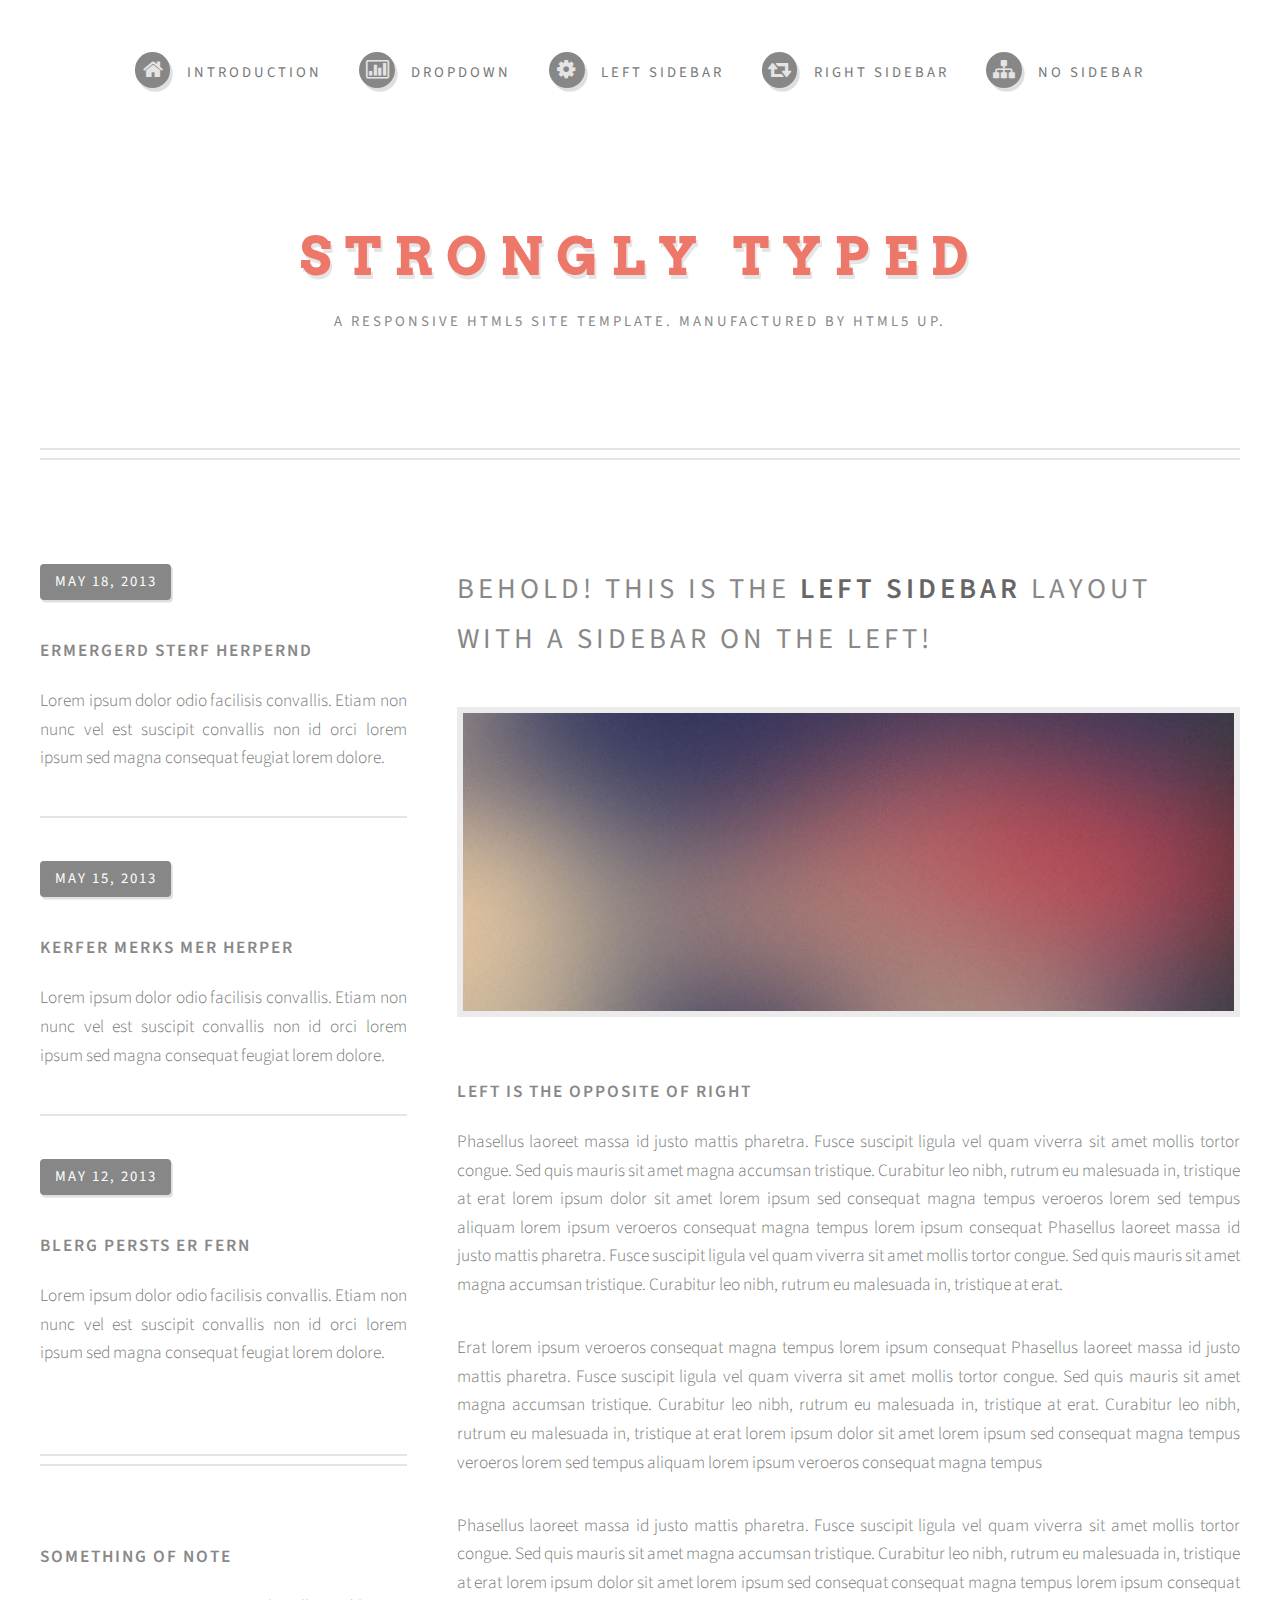
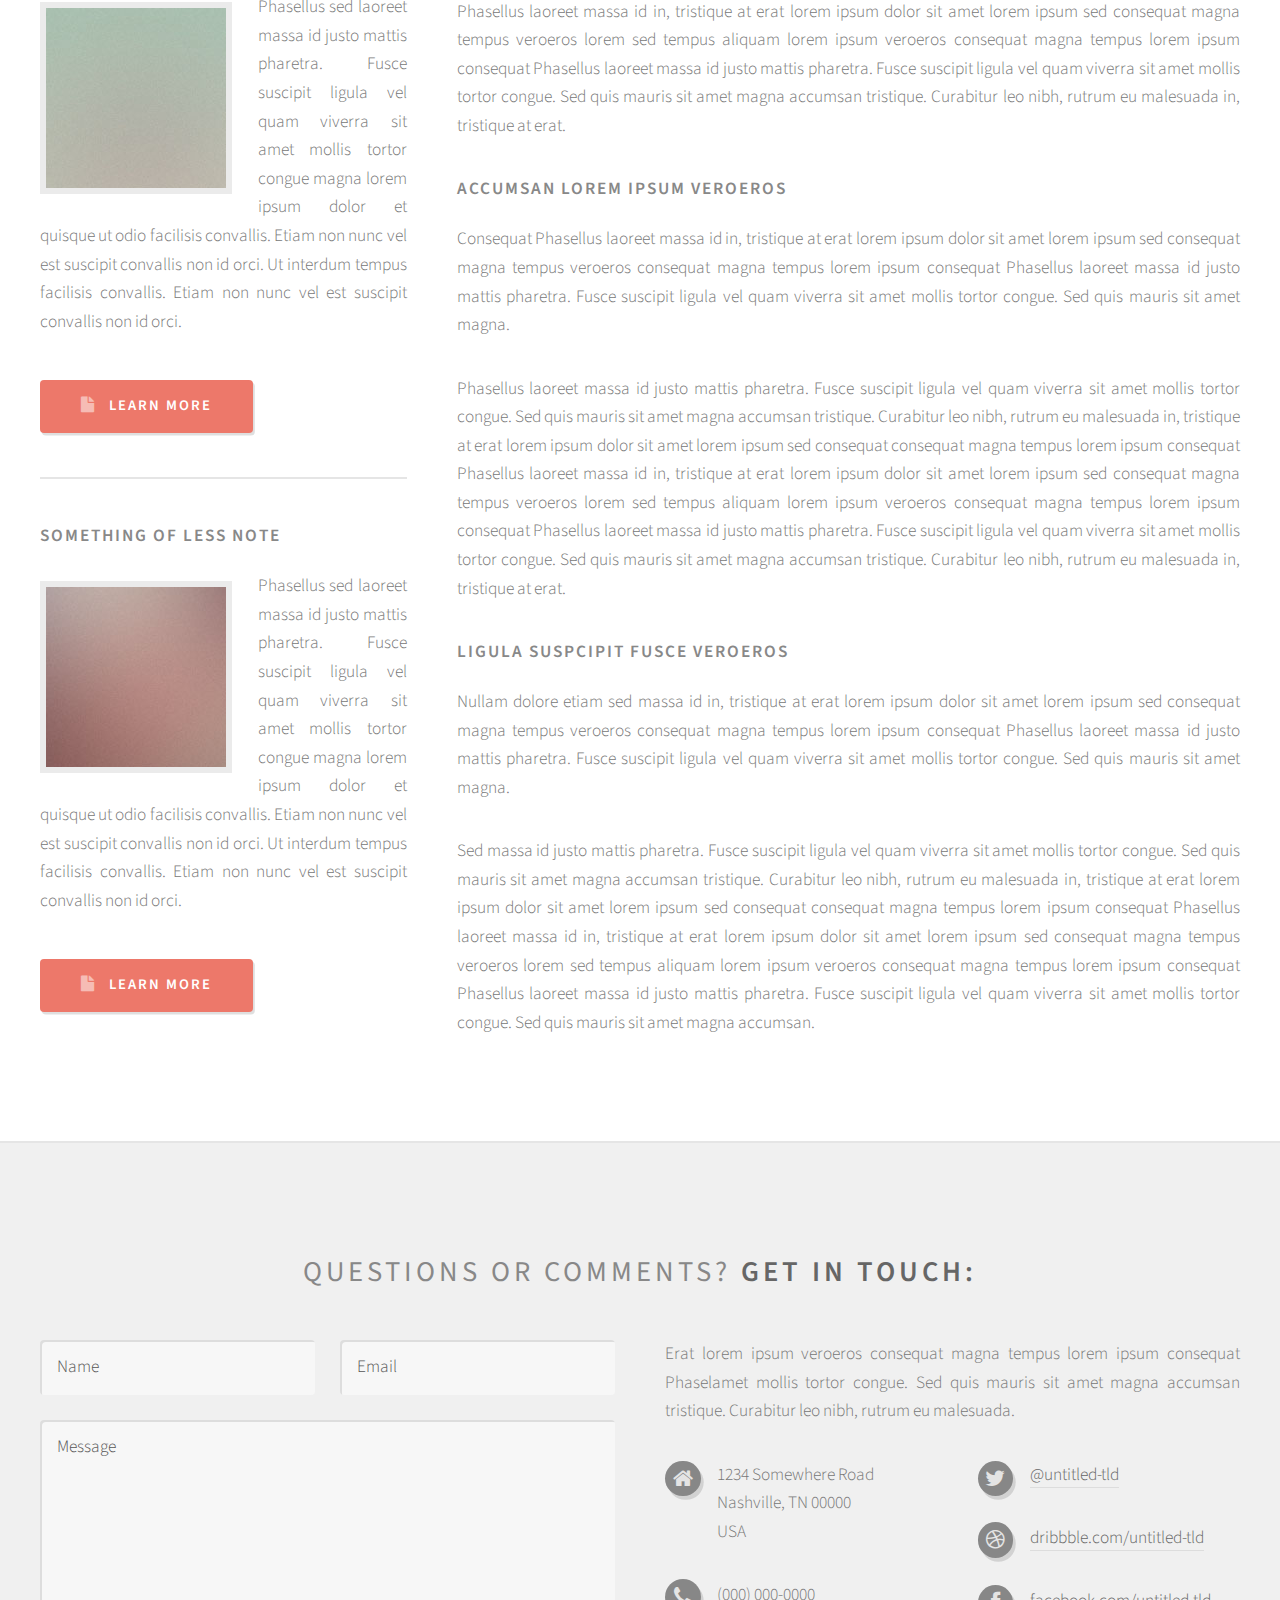
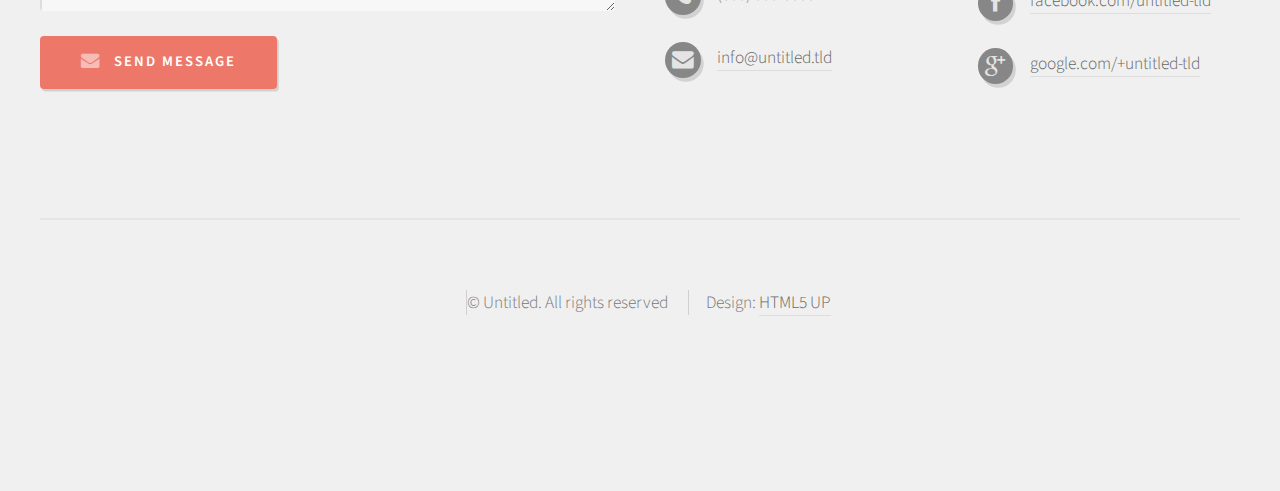
==== left-sidebar.html @ 0db372bd "Template files" ====
<!DOCTYPE HTML>
<!--
	Strongly Typed 1.1 by HTML5 UP
	html5up.net | @n33co
	Free for personal and commercial use under the CCA 3.0 license (html5up.net/license)
-->
<html>
	<head>
		<title>Left Sidebar - Strongly Typed by HTML5 UP</title>
		<meta http-equiv="content-type" content="text/html; charset=utf-8" />
		<meta name="description" content="" />
		<meta name="keywords" content="" />
		<meta name="viewport" content="width=1040" />
		<link href="http://fonts.googleapis.com/css?family=Source+Sans+Pro:300,400,600|Arvo:700" rel="stylesheet" type="text/css" />
		<!--[if lte IE 8]><script src="js/html5shiv.js"></script><![endif]-->
		<script src="js/jquery.min.js"></script>
		<script src="js/jquery.dropotron.min.js"></script>
		<script src="js/config.js"></script>
		<script src="js/skel.min.js"></script>
		<script src="js/skel-panels.min.js"></script>
		<noscript>
			<link rel="stylesheet" href="css/skel-noscript.css" />
			<link rel="stylesheet" href="css/style.css" />
			<link rel="stylesheet" href="css/style-desktop.css" />
		</noscript>
	</head>
	<body class="left-sidebar">

		<!-- Header Wrapper -->
			<div id="header-wrapper">
						
				<!-- Header -->
					<div id="header" class="container">
						
						<!-- Logo -->
							<h1 id="logo"><a href="#">Strongly Typed</a></h1>
							<p>A responsive HTML5 site template. Manufactured by HTML5 UP.</p>
						
						<!-- Nav -->
							<nav id="nav">
								<ul>
									<li><a class="fa fa-home" href="index.html"><span>Introduction</span></a></li>
									<li>
										<a href="" class="fa fa-bar-chart-o"><span>Dropdown</span></a>
										<ul>
											<li><a href="#">Lorem ipsum dolor</a></li>
											<li><a href="#">Magna phasellus</a></li>
											<li><a href="#">Etiam dolore nisl</a></li>
											<li>
												<a href="">Phasellus consequat</a>
												<ul>
													<li><a href="#">Magna phasellus</a></li>
													<li><a href="#">Etiam dolore nisl</a></li>
													<li><a href="#">Phasellus consequat</a></li>
												</ul>
											</li>
											<li><a href="#">Veroeros feugiat</a></li>
										</ul>
									</li>
									<li><a class="fa fa-cog" href="left-sidebar.html"><span>Left Sidebar</span></a></li>
									<li><a class="fa fa-retweet" href="right-sidebar.html"><span>Right Sidebar</span></a></li>
									<li><a class="fa fa-sitemap" href="no-sidebar.html"><span>No Sidebar</span></a></li>
								</ul>
							</nav>

					</div>

			</div>
			
		<!-- Main Wrapper -->
			<div id="main-wrapper">

				<!-- Main -->
					<div id="main" class="container">
						<div class="row">
						
							<!-- Sidebar -->
								<div id="sidebar" class="4u">
								
									<!-- Excerpts -->
										<section>
											<ul class="divided">
												<li>

													<!-- Excerpt -->
														<article class="is-excerpt">
															<header>
																<span class="date">May 18, 2013</span>
																<h3><a href="#">Ermergerd sterf herpernd</a></h3>
															</header>
															<p>Lorem ipsum dolor odio facilisis convallis. Etiam non nunc vel est 
															suscipit convallis non id orci lorem ipsum sed magna consequat feugiat lorem dolore.</p>
														</article>

												</li>
												<li>

													<!-- Excerpt -->
														<article class="is-excerpt">
															<header>
																<span class="date">May 15, 2013</span>
																<h3><a href="#">Kerfer merks mer herper</a></h3>
															</header>
															<p>Lorem ipsum dolor odio facilisis convallis. Etiam non nunc vel est 
															suscipit convallis non id orci lorem ipsum sed magna consequat feugiat lorem dolore.</p>
														</article>

												</li>
												<li>

													<!-- Excerpt -->
														<article class="is-excerpt">
															<header>
																<span class="date">May 12, 2013</span>
																<h3><a href="#">Blerg persts er fern</a></h3>
															</header>
															<p>Lorem ipsum dolor odio facilisis convallis. Etiam non nunc vel est 
															suscipit convallis non id orci lorem ipsum sed magna consequat feugiat lorem dolore.</p>
														</article>

												</li>
											</ul>
										</section>
								
									<!-- Highlights -->
										<section>
											<ul class="divided">
												<li>

													<!-- Highlight -->
														<article class="is-highlight">
															<header>
																<h3><a href="#">Something of note</a></h3>
															</header>
															<a href="http://regularjane.deviantart.com/art/In-Your-Hands-356733525" class="image image-left"><img src="images/pic06.jpg" alt="" /></a>
															<p>Phasellus  sed laoreet massa id justo mattis pharetra. Fusce suscipit ligula vel quam 
															viverra sit amet mollis tortor congue magna lorem ipsum dolor et quisque ut odio facilisis 
															convallis. Etiam non nunc vel est suscipit convallis non id orci. Ut interdum tempus 
															facilisis convallis. Etiam non nunc vel est suscipit convallis non id orci.</p>
															<ul class="actions">
																<li><a href="#" class="button button-icon fa fa-file">Learn More</a></li>
															</ul>
														</article>

												</li>
												<li>

													<!-- Highlight -->
														<article class="is-highlight">
															<header>
																<h3><a href="#">Something of less note</a></h3>
															</header>
															<a href="http://regularjane.deviantart.com/art/Pink-Rain-2009-134901803" class="image image-left"><img src="images/pic07.jpg" alt="" /></a>
															<p>Phasellus  sed laoreet massa id justo mattis pharetra. Fusce suscipit ligula vel quam 
															viverra sit amet mollis tortor congue magna lorem ipsum dolor et quisque ut odio facilisis 
															convallis. Etiam non nunc vel est suscipit convallis non id orci. Ut interdum tempus 
															facilisis convallis. Etiam non nunc vel est suscipit convallis non id orci.</p>
															<ul class="actions">
																<li><a href="#" class="button button-icon fa fa-file">Learn More</a></li>
															</ul>
														</article>

												</li>
											</ul>
										</section>
								
								</div>

							<!-- Content -->
								<div id="content" class="8u skel-cell-important">

									<!-- Post -->
										<article class="is-post">
											<header>
												<h2>Behold! This is the <strong>left sidebar</strong> layout<br />
												with a sidebar on the left!</h2>
											</header>
											<span class="image image-full"><img src="images/pic04.jpg" alt="" /></span>
											<h3>Left is the opposite of right</h3>
											<p>Phasellus laoreet massa id justo mattis pharetra. Fusce suscipit 
											ligula vel quam viverra sit amet mollis tortor congue. Sed quis mauris 
											sit amet magna accumsan tristique. Curabitur leo nibh, rutrum eu malesuada 
											in, tristique at erat lorem ipsum dolor sit amet lorem ipsum sed consequat 
											magna tempus veroeros lorem sed tempus aliquam lorem ipsum veroeros 
											consequat magna tempus lorem ipsum consequat Phasellus laoreet massa id 
											justo mattis pharetra. Fusce suscipit ligula vel quam viverra sit amet 
											mollis tortor congue. Sed quis mauris sit amet magna accumsan tristique. 
											Curabitur leo nibh, rutrum eu malesuada in, tristique at erat.</p>
											<p>Erat lorem ipsum veroeros consequat magna tempus lorem ipsum consequat 
											Phasellus laoreet massa id justo mattis pharetra. Fusce suscipit ligula 
											vel quam viverra sit amet mollis tortor congue. Sed quis mauris sit amet 
											magna accumsan tristique. Curabitur leo nibh, rutrum eu malesuada in, 
											tristique at erat. Curabitur leo nibh, rutrum eu malesuada  in, tristique 
											at erat lorem ipsum dolor sit amet lorem ipsum sed consequat magna 
											tempus veroeros lorem sed tempus aliquam lorem ipsum veroeros consequat 
											magna tempus</p>
											<p>Phasellus laoreet massa id justo mattis pharetra. Fusce suscipit 
											ligula vel quam viverra sit amet mollis tortor congue. Sed quis mauris 
											sit amet magna accumsan tristique. Curabitur leo nibh, rutrum eu malesuada 
											in, tristique at erat lorem ipsum dolor sit amet lorem ipsum sed consequat 
											consequat magna tempus lorem ipsum consequat Phasellus laoreet massa id 
											in, tristique at erat lorem ipsum dolor sit amet lorem ipsum sed consequat 
											magna tempus veroeros lorem sed tempus aliquam lorem ipsum veroeros 
											consequat magna tempus lorem ipsum consequat Phasellus laoreet massa id 
											justo mattis pharetra. Fusce suscipit ligula vel quam viverra sit amet 
											mollis tortor congue. Sed quis mauris sit amet magna accumsan tristique. 
											Curabitur leo nibh, rutrum eu malesuada in, tristique at erat.</p>
											<h3>Accumsan lorem ipsum veroeros</h3>
											<p>Consequat Phasellus laoreet massa id in, tristique at erat lorem 
											ipsum dolor sit amet lorem ipsum sed consequat magna tempus veroeros 
											consequat magna tempus lorem ipsum consequat Phasellus laoreet massa id 
											justo mattis pharetra. Fusce suscipit ligula vel quam viverra sit amet 
											mollis tortor congue. Sed quis mauris sit amet magna.</p>
											<p>Phasellus laoreet massa id justo mattis pharetra. Fusce suscipit 
											ligula vel quam viverra sit amet mollis tortor congue. Sed quis mauris 
											sit amet magna accumsan tristique. Curabitur leo nibh, rutrum eu malesuada 
											in, tristique at erat lorem ipsum dolor sit amet lorem ipsum sed consequat 
											consequat magna tempus lorem ipsum consequat Phasellus laoreet massa id 
											in, tristique at erat lorem ipsum dolor sit amet lorem ipsum sed consequat 
											magna tempus veroeros lorem sed tempus aliquam lorem ipsum veroeros 
											consequat magna tempus lorem ipsum consequat Phasellus laoreet massa id 
											justo mattis pharetra. Fusce suscipit ligula vel quam viverra sit amet 
											mollis tortor congue. Sed quis mauris sit amet magna accumsan tristique. 
											Curabitur leo nibh, rutrum eu malesuada in, tristique at erat.</p>
											<h3>Ligula suspcipit fusce veroeros</h3>
											<p>Nullam dolore etiam sed massa id in, tristique at erat lorem 
											ipsum dolor sit amet lorem ipsum sed consequat magna tempus veroeros 
											consequat magna tempus lorem ipsum consequat Phasellus laoreet massa id 
											justo mattis pharetra. Fusce suscipit ligula vel quam viverra sit amet 
											mollis tortor congue. Sed quis mauris sit amet magna.</p>
											<p>Sed massa id justo mattis pharetra. Fusce suscipit 
											ligula vel quam viverra sit amet mollis tortor congue. Sed quis mauris 
											sit amet magna accumsan tristique. Curabitur leo nibh, rutrum eu malesuada 
											in, tristique at erat lorem ipsum dolor sit amet lorem ipsum sed consequat 
											consequat magna tempus lorem ipsum consequat Phasellus laoreet massa id 
											in, tristique at erat lorem ipsum dolor sit amet lorem ipsum sed consequat 
											magna tempus veroeros lorem sed tempus aliquam lorem ipsum veroeros 
											consequat magna tempus lorem ipsum consequat Phasellus laoreet massa id 
											justo mattis pharetra. Fusce suscipit ligula vel quam viverra sit amet 
											mollis tortor congue. Sed quis mauris sit amet magna accumsan.</p>
										</article>
								
								</div>

						</div>
					</div>

			</div>

		<!-- Footer Wrapper -->
			<div id="footer-wrapper">

				<!-- Footer -->
					<div id="footer" class="container">
						<header>
							<h2>Questions or comments? <strong>Get in touch:</strong></h2>
						</header>
						<div class="row">
							<div class="6u">
								<section>
									<form method="post" action="#">
										<div class="row half">
											<div class="6u">
												<input name="name" placeholder="Name" type="text" class="text" />
											</div>
											<div class="6u">
												<input name="email" placeholder="Email" type="text" class="text" />
											</div>
										</div>
										<div class="row half">
											<div class="12u">
												<textarea name="message" placeholder="Message"></textarea>
											</div>
										</div>
										<div class="row half">
											<div class="12u">
												<a href="#" class="button button-icon fa fa-envelope">Send Message</a>
											</div>
										</div>
									</form>
								</section>
							</div>
							<div class="6u">
								<section>
									<p>Erat lorem ipsum veroeros consequat magna tempus lorem ipsum consequat Phaselamet 
									mollis tortor congue. Sed quis mauris sit amet magna accumsan tristique. Curabitur 
									leo nibh, rutrum eu malesuada.</p>
									<div class="row">
										<ul class="icons 6u">
											<li class="fa fa-home">
												1234 Somewhere Road<br />
												Nashville, TN 00000<br />
												USA
											</li>
											<li class="fa fa-phone">
												(000) 000-0000
											</li>
											<li class="fa fa-envelope">
												<a href="#">info@untitled.tld</a>
											</li>
										</ul>
										<ul class="icons 6u">
											<li class="fa fa-twitter">
												<a href="http://twitter.com/n33co">@untitled-tld</a>
											</li>
											<li class="fa fa-dribbble">
												<a href="http://dribbble.com/n33">dribbble.com/untitled-tld</a>
											</li>
											<li class="fa fa-facebook">
												<a href="#">facebook.com/untitled-tld</a>
											</li>
											<li class="fa fa-google-plus">
												<a href="#">google.com/+untitled-tld</a>
											</li>
										</ul>
									</div>
								</section>
							</div>
						</div>
					</div>

				<!-- Copyright -->
					<div id="copyright" class="container">
						<ul class="links">
							<li>&copy; Untitled. All rights reserved</li>
							<li>Design: <a href="http://html5up.net/">HTML5 UP</a></li>
						</ul>
					</div>

			</div>

	</body>
</html>
---- css/skel-noscript.css ----
/* Resets (http://meyerweb.com/eric/tools/css/reset/ | v2.0 | 20110126 | License: none (public domain)) */

	html,body,div,span,applet,object,iframe,h1,h2,h3,h4,h5,h6,p,blockquote,pre,a,abbr,acronym,address,big,cite,code,del,dfn,em,img,ins,kbd,q,s,samp,small,strike,strong,sub,sup,tt,var,b,u,i,center,dl,dt,dd,ol,ul,li,fieldset,form,label,legend,table,caption,tbody,tfoot,thead,tr,th,td,article,aside,canvas,details,embed,figure,figcaption,footer,header,hgroup,menu,nav,output,ruby,section,summary,time,mark,audio,video{margin:0;padding:0;border:0;font-size:100%;font:inherit;vertical-align:baseline;}article,aside,details,figcaption,figure,footer,header,hgroup,menu,nav,section{display:block;}body{line-height:1;}ol,ul{list-style:none;}blockquote,q{quotes:none;}blockquote:before,blockquote:after,q:before,q:after{content:'';content:none;}table{border-collapse:collapse;border-spacing:0;}body{-webkit-text-size-adjust:none}

/* Box Model */

	*, *:before, *:after {
		-moz-box-sizing: border-box;
		-webkit-box-sizing: border-box;
		-o-box-sizing: border-box;
		-ms-box-sizing: border-box;
		box-sizing: border-box;
	}

/* Container */

	body {
		min-width: 1200px;
	}

	.container {
		width: 1200px;
		margin-left: auto;
		margin-right: auto;
	}

	/* Modifiers */
	
		.container.small {
			width: 900px;
		}

		.container.big {
			width: 100%;
			max-width: 1500px;
			min-width: 1200px;
		}

/* Grid */

	/* Cells */

		.\31 2u { width: 100% }
		.\31 1u { width: 91.6666666667% }
		.\31 0u { width: 83.3333333333% }
		.\39 u { width: 75% }
		.\38 u { width: 66.6666666667% }
		.\37 u { width: 58.3333333333% }
		.\36 u { width: 50% }
		.\35 u { width: 41.6666666667% }
		.\34 u { width: 33.3333333333% }
		.\33 u { width: 25% }
		.\32 u { width: 16.6666666667% }
		.\31 u { width: 8.3333333333% }
		.\-11u { margin-left: 91.6666666667% }
		.\-10u { margin-left: 83.3333333333% }
		.\-9u { margin-left: 75% }
		.\-8u { margin-left: 66.6666666667% }
		.\-7u { margin-left: 58.3333333333% }
		.\-6u { margin-left: 50% }
		.\-5u { margin-left: 41.6666666667% }
		.\-4u { margin-left: 33.3333333333% }
		.\-3u { margin-left: 25% }
		.\-2u { margin-left: 16.6666666667% }
		.\-1u { margin-left: 8.3333333333% }

		.row > * {
			padding: 50px 0 0 50px;
			float: left;
			-moz-box-sizing: border-box;
			-webkit-box-sizing: border-box;
			-o-box-sizing: border-box;
			-ms-box-sizing: border-box;
			box-sizing: border-box;
		}

		.row + .row > * {
			padding-top: 50px;
		}

		.row {
			margin-left: -50px;
		}

	/* Rows */

		.row:after {
			content: '';
			display: block;
			clear: both;
			height: 0;
		}

		.row:first-child > * {
			padding-top: 0;
		}

		.row > * {
			padding-top: 0;
		}

		/* Modifiers */

			/* Flush */

				.row.flush {
					margin-left: 0;
				}

				.row.flush > * {
					padding: 0 !important;
				}

			/* Quarter */

				.row.quarter > * {
					padding: 12.5px 0 0 12.5px;
				}

				.row.quarter + .row.quarter > * {
					padding-top: 12.5px;
				}

				.row.quarter {
					margin-left: -12.5px;
				}

			/* Half */

				.row.half > * {
					padding: 25px 0 0 25px;
				}

				.row.half + .row.half > * {
					padding-top: 25px;
				}

				.row.half {
					margin-left: -25px;
				}

			/* One and (a) Half */

				.row.oneandhalf > * {
					padding: 75px 0 0 75px;
				}

				.row.oneandhalf + .row.oneandhalf > * {
					padding-top: 75px;
				}

				.row.oneandhalf {
					margin-left: -75px;
				}

			/* Double */

				.row.double > * {
					padding: 100px 0 0 100px;
				}

				.row.double + .row.double > * {
					padding-top: 100px;
				}

				.row.double {
					margin-left: -100px;
				}
---- css/style.css ----
@charset 'UTF-8';

@font-face{font-family:'FontAwesome';src:url('font/fontawesome-webfont.eot?v=4.0.1');src:url('font/fontawesome-webfont.eot?#iefix&v=4.0.1') format('embedded-opentype'),url('font/fontawesome-webfont.woff?v=4.0.1') format('woff'),url('font/fontawesome-webfont.ttf?v=4.0.1') format('truetype'),url('font/fontawesome-webfont.svg?v=4.0.1#fontawesomeregular') format('svg');font-weight:normal;font-style:normal}

/*
	Strongly Typed 1.1 by HTML5 UP
	html5up.net | @n33co
	Free for personal and commercial use under the CCA 3.0 license (html5up.net/license)
*/

/*********************************************************************************/
/* Basic                                                                         */
/*********************************************************************************/

	body
	{
		background: #f0f0f0;
	}

	body,input,textarea,select
	{
		font-family: 'Source Sans Pro';
		font-weight: 300;
		color: #777;
	}
	
	h1,h2,h3,h4,h5,h6
	{
		font-weight: 600;
		text-transform: uppercase;
		color: #888;
	}
	
		h1 a, h2 a, h3 a, h4 a, h5 a, h6 a
		{
			color: inherit;
			text-decoration: none;
			border: 0;
		}

	a
	{
		color: #666;
		text-decoration: none;
		border-bottom: solid 1px #ddd;
		-moz-transition: color 0.25s ease-in-out, border-bottom-color 0.25s ease-in-out;
		-webkit-transition: color 0.25s ease-in-out, border-bottom-color 0.25s ease-in-out;
		-o-transition: color 0.25s ease-in-out, border-bottom-color 0.25s ease-in-out;
		-ms-transition: color 0.25s ease-in-out, border-bottom-color 0.25s ease-in-out;
		transition: color 0.25s ease-in-out, border-bottom-color 0.25s ease-in-out;
	}

		a strong
		{
			-moz-transition: color 0.25s ease-in-out, border-bottom-color 0.25s ease-in-out;
			-webkit-transition: color 0.25s ease-in-out, border-bottom-color 0.25s ease-in-out;
			-o-transition: color 0.25s ease-in-out, border-bottom-color 0.25s ease-in-out;
			-ms-transition: color 0.25s ease-in-out, border-bottom-color 0.25s ease-in-out;
			transition: color 0.25s ease-in-out, border-bottom-color 0.25s ease-in-out;
		}
	
		a:hover
		{
			color: #ed786a;
			border-bottom-color: rgba(255,255,255,0);
		}
		
		a:hover strong
		{
			color: #ed786a;
		}

	strong, b
	{
		font-weight: 600;
		color: #666;
	}
	
	em, i
	{
		font-style: italic;
	}
	
	sub
	{
		position: relative;
		top: 0.5em;
		font-size: 0.8em;
	}
	
	sup
	{
		position: relative;
		top: -0.5em;
		font-size: 0.8em;
	}
	
	hr
	{
		border: 0;
		border-top: solid 1px #ddd;
	}
	
	blockquote
	{
		border-left: solid 0.5em #ddd;
		padding: 1em 0 1em 2em;
		font-style: italic;
	}
	
	p
	{
		text-align: justify;
	}
	
	p, ul, ol, dl, table, blockquote
	{
		margin-bottom: 2em;
	}

	br.clear
	{
		clear: both;
	}

	/* Sections/Articles */
	
		section,
		article
		{
			margin-bottom: 3em;
		}
		
		section > :last-child,
		article > :last-child
		{
			margin-bottom: 0;
		}

		section:last-child,
		article:last-child
		{
			margin-bottom: 0;
		}

	/* Images */

		.image
		{
			display: inline-block;
			border: solid 6px #ebebeb !important;
			-moz-transition: opacity 0.25s ease-in-out;
			-webkit-transition: opacity 0.25s ease-in-out;
			-o-transition: opacity 0.25s ease-in-out;
			-ms-transition: opacity 0.25s ease-in-out;
			transition: opacity 0.25s ease-in-out;
		}
		
			a.image:hover
			{
				opacity: 0.9;
			}
		
			.image img
			{
				display: block;
				width: 100%;
			}

			.image-full
			{
				display: block;
				width: 100%;
				margin: 0 0 3.5em 0;
			}
			
			.image-left
			{
				float: left;
				margin: 0 1.5em 1.5em 0;
				position: relative;
				top: 0.5em;
			}
			
			.image-centered
			{
				display: block;
				margin: 0 0 2em 0;
			}

				.image-centered img
				{
					margin: 0 auto;
					width: auto;
				}

	/* Lists */

		ul.style1
		{
			list-style: disc;
			margin-left: 1em;
		}
		
			ul.style1 li
			{
				padding-left: 0.5em;
				margin: 0.75em 0 0.75em 0;
			}

			ul.style1 li:first-child
			{
				margin-top: 0;
			}

		ul.links
		{
			list-style: decimal;
			margin-left: 1em;
		}

			ul.links li
			{
				display: inline;
				border-left: solid 1px #d0d0d0;
				padding-left: 1em;
				margin-left: 1em;
			}
			
			ul.links li:first-child
			{
				margin-left: 0;
				padding-left: 0;
			}

		ul.actions
		{
			margin-top: 2.5em;
			clear: both;
		}

		ul.divided
		{
		}

			ul.divided li
			{
				border-top: solid 2px #e5e5e5;
			}

			ul.divided li:first-child
			{
				border-top: 0;
				margin-top: 0;
				padding-top: 0;
			}

		ul.icons
		{
		}	

			ul.icons > li
			{
				position: relative;
				padding: 2em 0 0 3em;
			}
			
			ul.icons > li:before
			{
				position: absolute;
				left: 0;
				top: 1.5em;
				display: block;
				background: #878787;
				color: #e4e4e4;
				width: 1.65em;
				height: 1.65em;
				border-radius: 1.65em;
				line-height: 1.65em;
				text-align: center;
				box-shadow: 0.125em 0.175em 0 0 rgba(0,0,0,0.125);
			}

			ul.icons > li:first-child
			{
				padding-top: 0;
			}
			
				ul.icons > li:first-child:before
				{
					top: 0;
				}

		ol.style1
		{
			list-style: decimal;
			margin-left: 1em;
		}
		
			ol.style1 li
			{
				padding-left: 0.5em;
				margin: 0.75em 0 0.75em 0;
			}

			ol.style1 li:first-child
			{
				margin-top: 0;
			}

	/* Forms */

		form
		{
		}
		
			form label
			{
				display: block;
			}
		
			form input.text,
			form select,
			form textarea
			{
				-webkit-appearance: none;
				display: block;
				border: 0;
				background: #e8e8e8;
				width: 100%;
				box-shadow: inset 2px 2px 0px 0px rgba(0,0,0,0.1);
				border-radius: 4px;
				padding: 0.75em 1em 0.75em 1em;
				-moz-transition: background-color 0.25s ease-in-out;
				-webkit-transition: background-color 0.25s ease-in-out;
				-o-transition: background-color 0.25s ease-in-out;
				-ms-transition: background-color 0.25s ease-in-out;
				transition: background-color 0.25s ease-in-out;
			}

				form input.text:hover,
				form select:hover,
				form textarea:hover
				{
				}

				form input.text:focus,
				form select:focus,
				form textarea:focus
				{
					background: #f0f0f0;
				}
				
				form textarea
				{
					min-height: 11em;
				}

				form .formerize-placeholder
				{
					color: #555 !important;
				}

				form ::-webkit-input-placeholder
				{
					color: #555 !important;
				}

				form :-moz-placeholder
				{
					color: #555 !important;
				}

				form ::-moz-placeholder
				{
					color: #555 !important;
				}

				form :-ms-input-placeholder
				{
					color: #555 !important;
				}

				form ::-moz-focus-inner
				{
					border: 0;
				}
			
	/* Tables */
	
		table
		{
			width: 100%;
		}
		
			table.style1
			{
				width: 100%;
			}
			
				table.style1 tbody tr
				{
					border-top: solid 1px #E5E5E5;
				}

				table.style1 tbody tr:first-child
				{
					border-top: 0;
				}
			
				table.style1 td
				{
					padding: 0.75em 1em 0.75em 1em;
				}
				
				table.style1 th
				{
					text-align: left;
					font-weight: bold;
					padding: 0.75em 1em 0.75em 1em;
				}
			
				table.style1 thead
				{
					background: #878787;
					color: #fff;
					font-weight: 400;
					text-transform: uppercase;
					border: 0;
					box-shadow: 0.125em 0.175em 0 0 rgba(0,0,0,0.125);
				}
				
				table.style1 tfoot
				{
					background: #F0F0F0;
					border-top: solid 2px #E5E5E5;
				}
				
				table.style1 tbody
				{
				}

	/* Buttons */
		
		.button
		{
			position: relative;
			display: inline-block;
			background: #ed786a;
			color: #fff !important;
			text-transform: uppercase;
			border-radius: 4px;
			border: 0;
			font-size: 1em;
			box-shadow: 0.125em 0.175em 0 0 rgba(0,0,0,0.125);
			font-weight: 600;
			-moz-transition: all 0.25s ease-in-out;
			-webkit-transition: all 0.25s ease-in-out;
			-o-transition: all 0.25s ease-in-out;
			-ms-transition: all 0.25s ease-in-out;
			transition: all 0.25s ease-in-out;
			text-align: center;
		}

			.button.fa:before
			{
				position: relative;
				padding-right: 0.75em;
				opacity: 0.5;
				top: 0.05em;
			}

			.button:hover
			{
				background: #fd887a;
			}
			
			.button:active
			{
				background: #ed786a;
			}
		
			.button-alt
			{
				background: #878787;
			}

				.button-alt:hover
				{
					background: #979797;
				}
				
				.button-alt:active
				{
					background: #878787;
				}

/*********************************************************************************/
/* Icons                                                                         */
/* Powered by Font Awesome by Dave Gandy | http://fontawesome.io                 */
/* Licensed under the SIL OFL 1.1 (font), MIT (CSS)                              */
/*********************************************************************************/

	.fa
	{
		text-decoration: none;
	}

		.fa.solo
		{
		}
		
			.fa.solo span
			{
				display: none;
			}

		.fa:before
		{
			display:inline-block;
			font-family: FontAwesome;
			font-size: 1.25em;
			text-decoration: none;
			font-style: normal;
			font-weight: normal;
			line-height: 1;
			-webkit-font-smoothing:antialiased;
			-moz-osx-font-smoothing:grayscale;
		}

		.fa-lg{font-size:1.3333333333333333em;line-height:.75em;vertical-align:-15%}
		.fa-2x{font-size:2em}
		.fa-3x{font-size:3em}
		.fa-4x{font-size:4em}
		.fa-5x{font-size:5em}
		.fa-fw{width:1.2857142857142858em;text-align:center}
		.fa-ul{padding-left:0;margin-left:2.142857142857143em;list-style-type:none}.fa-ul>li{position:relative}
		.fa-li{position:absolute;left:-2.142857142857143em;width:2.142857142857143em;top:.14285714285714285em;text-align:center}.fa-li.fa-lg{left:-1.8571428571428572em}
		.fa-border{padding:.2em .25em .15em;border:solid .08em #eee;border-radius:.1em}
		.pull-right{float:right}
		.pull-left{float:left}
		.fa.pull-left{margin-right:.3em}
		.fa.pull-right{margin-left:.3em}
		.fa-spin{-webkit-animation:spin 2s infinite linear;-moz-animation:spin 2s infinite linear;-o-animation:spin 2s infinite linear;animation:spin 2s infinite linear}
		@-moz-keyframes spin{0%{-moz-transform:rotate(0deg)} 100%{-moz-transform:rotate(359deg)}}@-webkit-keyframes spin{0%{-webkit-transform:rotate(0deg)} 100%{-webkit-transform:rotate(359deg)}}@-o-keyframes spin{0%{-o-transform:rotate(0deg)} 100%{-o-transform:rotate(359deg)}}@-ms-keyframes spin{0%{-ms-transform:rotate(0deg)} 100%{-ms-transform:rotate(359deg)}}@keyframes spin{0%{transform:rotate(0deg)} 100%{transform:rotate(359deg)}}.fa-rotate-90{filter:progid:DXImageTransform.Microsoft.BasicImage(rotation=1);-webkit-transform:rotate(90deg);-moz-transform:rotate(90deg);-ms-transform:rotate(90deg);-o-transform:rotate(90deg);transform:rotate(90deg)}
		.fa-rotate-180{filter:progid:DXImageTransform.Microsoft.BasicImage(rotation=2);-webkit-transform:rotate(180deg);-moz-transform:rotate(180deg);-ms-transform:rotate(180deg);-o-transform:rotate(180deg);transform:rotate(180deg)}
		.fa-rotate-270{filter:progid:DXImageTransform.Microsoft.BasicImage(rotation=3);-webkit-transform:rotate(270deg);-moz-transform:rotate(270deg);-ms-transform:rotate(270deg);-o-transform:rotate(270deg);transform:rotate(270deg)}
		.fa-flip-horizontal{filter:progid:DXImageTransform.Microsoft.BasicImage(rotation=0, mirror=1);-webkit-transform:scale(-1, 1);-moz-transform:scale(-1, 1);-ms-transform:scale(-1, 1);-o-transform:scale(-1, 1);transform:scale(-1, 1)}
		.fa-flip-vertical{filter:progid:DXImageTransform.Microsoft.BasicImage(rotation=2, mirror=1);-webkit-transform:scale(1, -1);-moz-transform:scale(1, -1);-ms-transform:scale(1, -1);-o-transform:scale(1, -1);transform:scale(1, -1)}
		.fa-stack{position:relative;display:inline-block;width:2em;height:2em;line-height:2em;vertical-align:middle}
		.fa-stack-1x,.fa-stack-2x{position:absolute;left:0;width:100%;text-align:center}
		.fa-stack-1x{line-height:inherit}
		.fa-stack-2x{font-size:2em}
		.fa-inverse{color:#fff}
		.fa-glass:before{content:"\f000"}
		.fa-music:before{content:"\f001"}
		.fa-search:before{content:"\f002"}
		.fa-envelope-o:before{content:"\f003"}
		.fa-heart:before{content:"\f004"}
		.fa-star:before{content:"\f005"}
		.fa-star-o:before{content:"\f006"}
		.fa-user:before{content:"\f007"}
		.fa-film:before{content:"\f008"}
		.fa-th-large:before{content:"\f009"}
		.fa-th:before{content:"\f00a"}
		.fa-th-list:before{content:"\f00b"}
		.fa-check:before{content:"\f00c"}
		.fa-times:before{content:"\f00d"}
		.fa-search-plus:before{content:"\f00e"}
		.fa-search-minus:before{content:"\f010"}
		.fa-power-off:before{content:"\f011"}
		.fa-signal:before{content:"\f012"}
		.fa-gear:before,.fa-cog:before{content:"\f013"}
		.fa-trash-o:before{content:"\f014"}
		.fa-home:before{content:"\f015"}
		.fa-file-o:before{content:"\f016"}
		.fa-clock-o:before{content:"\f017"}
		.fa-road:before{content:"\f018"}
		.fa-download:before{content:"\f019"}
		.fa-arrow-circle-o-down:before{content:"\f01a"}
		.fa-arrow-circle-o-up:before{content:"\f01b"}
		.fa-inbox:before{content:"\f01c"}
		.fa-play-circle-o:before{content:"\f01d"}
		.fa-rotate-right:before,.fa-repeat:before{content:"\f01e"}
		.fa-refresh:before{content:"\f021"}
		.fa-list-alt:before{content:"\f022"}
		.fa-lock:before{content:"\f023"}
		.fa-flag:before{content:"\f024"}
		.fa-headphones:before{content:"\f025"}
		.fa-volume-off:before{content:"\f026"}
		.fa-volume-down:before{content:"\f027"}
		.fa-volume-up:before{content:"\f028"}
		.fa-qrcode:before{content:"\f029"}
		.fa-barcode:before{content:"\f02a"}
		.fa-tag:before{content:"\f02b"}
		.fa-tags:before{content:"\f02c"}
		.fa-book:before{content:"\f02d"}
		.fa-bookmark:before{content:"\f02e"}
		.fa-print:before{content:"\f02f"}
		.fa-camera:before{content:"\f030"}
		.fa-font:before{content:"\f031"}
		.fa-bold:before{content:"\f032"}
		.fa-italic:before{content:"\f033"}
		.fa-text-height:before{content:"\f034"}
		.fa-text-width:before{content:"\f035"}
		.fa-align-left:before{content:"\f036"}
		.fa-align-center:before{content:"\f037"}
		.fa-align-right:before{content:"\f038"}
		.fa-align-justify:before{content:"\f039"}
		.fa-list:before{content:"\f03a"}
		.fa-dedent:before,.fa-outdent:before{content:"\f03b"}
		.fa-indent:before{content:"\f03c"}
		.fa-video-camera:before{content:"\f03d"}
		.fa-picture-o:before{content:"\f03e"}
		.fa-pencil:before{content:"\f040"}
		.fa-map-marker:before{content:"\f041"}
		.fa-adjust:before{content:"\f042"}
		.fa-tint:before{content:"\f043"}
		.fa-edit:before,.fa-pencil-square-o:before{content:"\f044"}
		.fa-share-square-o:before{content:"\f045"}
		.fa-check-square-o:before{content:"\f046"}
		.fa-move:before{content:"\f047"}
		.fa-step-backward:before{content:"\f048"}
		.fa-fast-backward:before{content:"\f049"}
		.fa-backward:before{content:"\f04a"}
		.fa-play:before{content:"\f04b"}
		.fa-pause:before{content:"\f04c"}
		.fa-stop:before{content:"\f04d"}
		.fa-forward:before{content:"\f04e"}
		.fa-fast-forward:before{content:"\f050"}
		.fa-step-forward:before{content:"\f051"}
		.fa-eject:before{content:"\f052"}
		.fa-chevron-left:before{content:"\f053"}
		.fa-chevron-right:before{content:"\f054"}
		.fa-plus-circle:before{content:"\f055"}
		.fa-minus-circle:before{content:"\f056"}
		.fa-times-circle:before{content:"\f057"}
		.fa-check-circle:before{content:"\f058"}
		.fa-question-circle:before{content:"\f059"}
		.fa-info-circle:before{content:"\f05a"}
		.fa-crosshairs:before{content:"\f05b"}
		.fa-times-circle-o:before{content:"\f05c"}
		.fa-check-circle-o:before{content:"\f05d"}
		.fa-ban:before{content:"\f05e"}
		.fa-arrow-left:before{content:"\f060"}
		.fa-arrow-right:before{content:"\f061"}
		.fa-arrow-up:before{content:"\f062"}
		.fa-arrow-down:before{content:"\f063"}
		.fa-mail-forward:before,.fa-share:before{content:"\f064"}
		.fa-resize-full:before{content:"\f065"}
		.fa-resize-small:before{content:"\f066"}
		.fa-plus:before{content:"\f067"}
		.fa-minus:before{content:"\f068"}
		.fa-asterisk:before{content:"\f069"}
		.fa-exclamation-circle:before{content:"\f06a"}
		.fa-gift:before{content:"\f06b"}
		.fa-leaf:before{content:"\f06c"}
		.fa-fire:before{content:"\f06d"}
		.fa-eye:before{content:"\f06e"}
		.fa-eye-slash:before{content:"\f070"}
		.fa-warning:before,.fa-exclamation-triangle:before{content:"\f071"}
		.fa-plane:before{content:"\f072"}
		.fa-calendar:before{content:"\f073"}
		.fa-random:before{content:"\f074"}
		.fa-comment:before{content:"\f075"}
		.fa-magnet:before{content:"\f076"}
		.fa-chevron-up:before{content:"\f077"}
		.fa-chevron-down:before{content:"\f078"}
		.fa-retweet:before{content:"\f079"}
		.fa-shopping-cart:before{content:"\f07a"}
		.fa-folder:before{content:"\f07b"}
		.fa-folder-open:before{content:"\f07c"}
		.fa-resize-vertical:before{content:"\f07d"}
		.fa-resize-horizontal:before{content:"\f07e"}
		.fa-bar-chart-o:before{content:"\f080"}
		.fa-twitter-square:before{content:"\f081"}
		.fa-facebook-square:before{content:"\f082"}
		.fa-camera-retro:before{content:"\f083"}
		.fa-key:before{content:"\f084"}
		.fa-gears:before,.fa-cogs:before{content:"\f085"}
		.fa-comments:before{content:"\f086"}
		.fa-thumbs-o-up:before{content:"\f087"}
		.fa-thumbs-o-down:before{content:"\f088"}
		.fa-star-half:before{content:"\f089"}
		.fa-heart-o:before{content:"\f08a"}
		.fa-sign-out:before{content:"\f08b"}
		.fa-linkedin-square:before{content:"\f08c"}
		.fa-thumb-tack:before{content:"\f08d"}
		.fa-external-link:before{content:"\f08e"}
		.fa-sign-in:before{content:"\f090"}
		.fa-trophy:before{content:"\f091"}
		.fa-github-square:before{content:"\f092"}
		.fa-upload:before{content:"\f093"}
		.fa-lemon-o:before{content:"\f094"}
		.fa-phone:before{content:"\f095"}
		.fa-square-o:before{content:"\f096"}
		.fa-bookmark-o:before{content:"\f097"}
		.fa-phone-square:before{content:"\f098"}
		.fa-twitter:before{content:"\f099"}
		.fa-facebook:before{content:"\f09a"}
		.fa-github:before{content:"\f09b"}
		.fa-unlock:before{content:"\f09c"}
		.fa-credit-card:before{content:"\f09d"}
		.fa-rss:before{content:"\f09e"}
		.fa-hdd-o:before{content:"\f0a0"}
		.fa-bullhorn:before{content:"\f0a1"}
		.fa-bell:before{content:"\f0f3"}
		.fa-certificate:before{content:"\f0a3"}
		.fa-hand-o-right:before{content:"\f0a4"}
		.fa-hand-o-left:before{content:"\f0a5"}
		.fa-hand-o-up:before{content:"\f0a6"}
		.fa-hand-o-down:before{content:"\f0a7"}
		.fa-arrow-circle-left:before{content:"\f0a8"}
		.fa-arrow-circle-right:before{content:"\f0a9"}
		.fa-arrow-circle-up:before{content:"\f0aa"}
		.fa-arrow-circle-down:before{content:"\f0ab"}
		.fa-globe:before{content:"\f0ac"}
		.fa-wrench:before{content:"\f0ad"}
		.fa-tasks:before{content:"\f0ae"}
		.fa-filter:before{content:"\f0b0"}
		.fa-briefcase:before{content:"\f0b1"}
		.fa-fullscreen:before{content:"\f0b2"}
		.fa-group:before{content:"\f0c0"}
		.fa-chain:before,.fa-link:before{content:"\f0c1"}
		.fa-cloud:before{content:"\f0c2"}
		.fa-flask:before{content:"\f0c3"}
		.fa-cut:before,.fa-scissors:before{content:"\f0c4"}
		.fa-copy:before,.fa-files-o:before{content:"\f0c5"}
		.fa-paperclip:before{content:"\f0c6"}
		.fa-save:before,.fa-floppy-o:before{content:"\f0c7"}
		.fa-square:before{content:"\f0c8"}
		.fa-reorder:before{content:"\f0c9"}
		.fa-list-ul:before{content:"\f0ca"}
		.fa-list-ol:before{content:"\f0cb"}
		.fa-strikethrough:before{content:"\f0cc"}
		.fa-underline:before{content:"\f0cd"}
		.fa-table:before{content:"\f0ce"}
		.fa-magic:before{content:"\f0d0"}
		.fa-truck:before{content:"\f0d1"}
		.fa-pinterest:before{content:"\f0d2"}
		.fa-pinterest-square:before{content:"\f0d3"}
		.fa-google-plus-square:before{content:"\f0d4"}
		.fa-google-plus:before{content:"\f0d5"}
		.fa-money:before{content:"\f0d6"}
		.fa-caret-down:before{content:"\f0d7"}
		.fa-caret-up:before{content:"\f0d8"}
		.fa-caret-left:before{content:"\f0d9"}
		.fa-caret-right:before{content:"\f0da"}
		.fa-columns:before{content:"\f0db"}
		.fa-unsorted:before,.fa-sort:before{content:"\f0dc"}
		.fa-sort-down:before,.fa-sort-asc:before{content:"\f0dd"}
		.fa-sort-up:before,.fa-sort-desc:before{content:"\f0de"}
		.fa-envelope:before{content:"\f0e0"}
		.fa-linkedin:before{content:"\f0e1"}
		.fa-rotate-left:before,.fa-undo:before{content:"\f0e2"}
		.fa-legal:before,.fa-gavel:before{content:"\f0e3"}
		.fa-dashboard:before,.fa-tachometer:before{content:"\f0e4"}
		.fa-comment-o:before{content:"\f0e5"}
		.fa-comments-o:before{content:"\f0e6"}
		.fa-flash:before,.fa-bolt:before{content:"\f0e7"}
		.fa-sitemap:before{content:"\f0e8"}
		.fa-umbrella:before{content:"\f0e9"}
		.fa-paste:before,.fa-clipboard:before{content:"\f0ea"}
		.fa-lightbulb-o:before{content:"\f0eb"}
		.fa-exchange:before{content:"\f0ec"}
		.fa-cloud-download:before{content:"\f0ed"}
		.fa-cloud-upload:before{content:"\f0ee"}
		.fa-user-md:before{content:"\f0f0"}
		.fa-stethoscope:before{content:"\f0f1"}
		.fa-suitcase:before{content:"\f0f2"}
		.fa-bell-o:before{content:"\f0a2"}
		.fa-coffee:before{content:"\f0f4"}
		.fa-cutlery:before{content:"\f0f5"}
		.fa-file-text-o:before{content:"\f0f6"}
		.fa-building:before{content:"\f0f7"}
		.fa-hospital:before{content:"\f0f8"}
		.fa-ambulance:before{content:"\f0f9"}
		.fa-medkit:before{content:"\f0fa"}
		.fa-fighter-jet:before{content:"\f0fb"}
		.fa-beer:before{content:"\f0fc"}
		.fa-h-square:before{content:"\f0fd"}
		.fa-plus-square:before{content:"\f0fe"}
		.fa-angle-double-left:before{content:"\f100"}
		.fa-angle-double-right:before{content:"\f101"}
		.fa-angle-double-up:before{content:"\f102"}
		.fa-angle-double-down:before{content:"\f103"}
		.fa-angle-left:before{content:"\f104"}
		.fa-angle-right:before{content:"\f105"}
		.fa-angle-up:before{content:"\f106"}
		.fa-angle-down:before{content:"\f107"}
		.fa-desktop:before{content:"\f108"}
		.fa-laptop:before{content:"\f109"}
		.fa-tablet:before{content:"\f10a"}
		.fa-mobile-phone:before,.fa-mobile:before{content:"\f10b"}
		.fa-circle-o:before{content:"\f10c"}
		.fa-quote-left:before{content:"\f10d"}
		.fa-quote-right:before{content:"\f10e"}
		.fa-spinner:before{content:"\f110"}
		.fa-circle:before{content:"\f111"}
		.fa-mail-reply:before,.fa-reply:before{content:"\f112"}
		.fa-github-alt:before{content:"\f113"}
		.fa-folder-o:before{content:"\f114"}
		.fa-folder-open-o:before{content:"\f115"}
		.fa-expand-o:before{content:"\f116"}
		.fa-collapse-o:before{content:"\f117"}
		.fa-smile-o:before{content:"\f118"}
		.fa-frown-o:before{content:"\f119"}
		.fa-meh-o:before{content:"\f11a"}
		.fa-gamepad:before{content:"\f11b"}
		.fa-keyboard-o:before{content:"\f11c"}
		.fa-flag-o:before{content:"\f11d"}
		.fa-flag-checkered:before{content:"\f11e"}
		.fa-terminal:before{content:"\f120"}
		.fa-code:before{content:"\f121"}
		.fa-reply-all:before{content:"\f122"}
		.fa-mail-reply-all:before{content:"\f122"}
		.fa-star-half-empty:before,.fa-star-half-full:before,.fa-star-half-o:before{content:"\f123"}
		.fa-location-arrow:before{content:"\f124"}
		.fa-crop:before{content:"\f125"}
		.fa-code-fork:before{content:"\f126"}
		.fa-unlink:before,.fa-chain-broken:before{content:"\f127"}
		.fa-question:before{content:"\f128"}
		.fa-info:before{content:"\f129"}
		.fa-exclamation:before{content:"\f12a"}
		.fa-superscript:before{content:"\f12b"}
		.fa-subscript:before{content:"\f12c"}
		.fa-eraser:before{content:"\f12d"}
		.fa-puzzle-piece:before{content:"\f12e"}
		.fa-microphone:before{content:"\f130"}
		.fa-microphone-slash:before{content:"\f131"}
		.fa-shield:before{content:"\f132"}
		.fa-calendar-o:before{content:"\f133"}
		.fa-fire-extinguisher:before{content:"\f134"}
		.fa-rocket:before{content:"\f135"}
		.fa-maxcdn:before{content:"\f136"}
		.fa-chevron-circle-left:before{content:"\f137"}
		.fa-chevron-circle-right:before{content:"\f138"}
		.fa-chevron-circle-up:before{content:"\f139"}
		.fa-chevron-circle-down:before{content:"\f13a"}
		.fa-html5:before{content:"\f13b"}
		.fa-css3:before{content:"\f13c"}
		.fa-anchor:before{content:"\f13d"}
		.fa-unlock-o:before{content:"\f13e"}
		.fa-bullseye:before{content:"\f140"}
		.fa-ellipsis-horizontal:before{content:"\f141"}
		.fa-ellipsis-vertical:before{content:"\f142"}
		.fa-rss-square:before{content:"\f143"}
		.fa-play-circle:before{content:"\f144"}
		.fa-ticket:before{content:"\f145"}
		.fa-minus-square:before{content:"\f146"}
		.fa-minus-square-o:before{content:"\f147"}
		.fa-level-up:before{content:"\f148"}
		.fa-level-down:before{content:"\f149"}
		.fa-check-square:before{content:"\f14a"}
		.fa-pencil-square:before{content:"\f14b"}
		.fa-external-link-square:before{content:"\f14c"}
		.fa-share-square:before{content:"\f14d"}
		.fa-compass:before{content:"\f14e"}
		.fa-toggle-down:before,.fa-caret-square-o-down:before{content:"\f150"}
		.fa-toggle-up:before,.fa-caret-square-o-up:before{content:"\f151"}
		.fa-toggle-right:before,.fa-caret-square-o-right:before{content:"\f152"}
		.fa-euro:before,.fa-eur:before{content:"\f153"}
		.fa-gbp:before{content:"\f154"}
		.fa-dollar:before,.fa-usd:before{content:"\f155"}
		.fa-rupee:before,.fa-inr:before{content:"\f156"}
		.fa-cny:before,.fa-rmb:before,.fa-yen:before,.fa-jpy:before{content:"\f157"}
		.fa-ruble:before,.fa-rouble:before,.fa-rub:before{content:"\f158"}
		.fa-won:before,.fa-krw:before{content:"\f159"}
		.fa-bitcoin:before,.fa-btc:before{content:"\f15a"}
		.fa-file:before{content:"\f15b"}
		.fa-file-text:before{content:"\f15c"}
		.fa-sort-alpha-asc:before{content:"\f15d"}
		.fa-sort-alpha-desc:before{content:"\f15e"}
		.fa-sort-amount-asc:before{content:"\f160"}
		.fa-sort-amount-desc:before{content:"\f161"}
		.fa-sort-numeric-asc:before{content:"\f162"}
		.fa-sort-numeric-desc:before{content:"\f163"}
		.fa-thumbs-up:before{content:"\f164"}
		.fa-thumbs-down:before{content:"\f165"}
		.fa-youtube-square:before{content:"\f166"}
		.fa-youtube:before{content:"\f167"}
		.fa-xing:before{content:"\f168"}
		.fa-xing-square:before{content:"\f169"}
		.fa-youtube-play:before{content:"\f16a"}
		.fa-dropbox:before{content:"\f16b"}
		.fa-stack-overflow:before{content:"\f16c"}
		.fa-instagram:before{content:"\f16d"}
		.fa-flickr:before{content:"\f16e"}
		.fa-adn:before{content:"\f170"}
		.fa-bitbucket:before{content:"\f171"}
		.fa-bitbucket-square:before{content:"\f172"}
		.fa-tumblr:before{content:"\f173"}
		.fa-tumblr-square:before{content:"\f174"}
		.fa-long-arrow-down:before{content:"\f175"}
		.fa-long-arrow-up:before{content:"\f176"}
		.fa-long-arrow-left:before{content:"\f177"}
		.fa-long-arrow-right:before{content:"\f178"}
		.fa-apple:before{content:"\f179"}
		.fa-windows:before{content:"\f17a"}
		.fa-android:before{content:"\f17b"}
		.fa-linux:before{content:"\f17c"}
		.fa-dribbble:before{content:"\f17d"}
		.fa-skype:before{content:"\f17e"}
		.fa-foursquare:before{content:"\f180"}
		.fa-trello:before{content:"\f181"}
		.fa-female:before{content:"\f182"}
		.fa-male:before{content:"\f183"}
		.fa-gittip:before{content:"\f184"}
		.fa-sun-o:before{content:"\f185"}
		.fa-moon-o:before{content:"\f186"}
		.fa-archive:before{content:"\f187"}
		.fa-bug:before{content:"\f188"}
		.fa-vk:before{content:"\f189"}
		.fa-weibo:before{content:"\f18a"}
		.fa-renren:before{content:"\f18b"}
		.fa-pagelines:before{content:"\f18c"}
		.fa-stack-exchange:before{content:"\f18d"}
		.fa-arrow-circle-o-right:before{content:"\f18e"}
		.fa-arrow-circle-o-left:before{content:"\f190"}
		.fa-toggle-left:before,.fa-caret-square-o-left:before{content:"\f191"}
		.fa-dot-circle-o:before{content:"\f192"}
		.fa-wheelchair:before{content:"\f193"}
		.fa-vimeo-square:before{content:"\f194"}
		.fa-turkish-lira:before,.fa-try:before{content:"\f195"}

/*********************************************************************************/
/* Section/Article Types                                                         */
/*********************************************************************************/

	.is-post
	{
	}

	.is-feature
	{
	}
	
	.is-excerpt
	{
	}
	
		.is-excerpt .date
		{
			background: #878787;
			color: #fff;
			font-weight: 400;
			text-transform: uppercase;
			border-radius: 4px;
			border: 0;
			box-shadow: 0.125em 0.175em 0 0 rgba(0,0,0,0.125);
		}
	
	.is-highlight
	{
	}

/*********************************************************************************/
/* Wrappers                                                                      */
/*********************************************************************************/

	#header-wrapper
	{
		position: relative;
		background: #fff;
		text-align: center;
	}

		#header-wrapper p
		{
			text-align: center;
		}
	
	#banner-wrapper
	{
		position: relative;
		overflow: hidden;
		background: #fff;
		color: #fff;
		text-align: center;
		border-top: solid 2px #e5e5e5;
		border-bottom: solid 2px #e5e5e5;
		box-shadow: inset 0px -8px 0px 0px #fff, inset 0px -10px 0px 0px #e5e5e5, inset 0px 8px 0px 0px #fff, inset 0px 10px 0px 0px #e5e5e5;
	}

		#banner-wrapper .inner
		{
			background: url('../images/banner.jpg');
			background-size: cover;
		}

		#banner-wrapper p
		{
			text-align: center;
		}
	
	#features-wrapper
	{
		position: relative;
		overflow: hidden;
		background: #fff;
		text-align: center;
	}
	
		#features-wrapper p
		{
			text-align: center;
		}
	
		#features-wrapper .actions
		{
			margin-top: 1.25em;
		}

	#main-wrapper
	{
		position: relative;
		overflow: hidden;
		background: #fff;
	}
	
	#footer-wrapper
	{
		position: relative;
		overflow: hidden;
		border-top: solid 2px #e5e5e5;
		background: #f0f0f0;
	}
	
		#footer-wrapper form input.text,
		#footer-wrapper form select,
		#footer-wrapper form textarea
		{
			background: #f7f7f7;
		}
		
			#footer-wrapper form input.text:focus,
			#footer-wrapper form select:focus,
			#footer-wrapper form textarea:focus
			{
				background: #fff;
			}
		
		#footer-wrapper h2
		{
			text-align: center;
		}

/*********************************************************************************/
/* Header                                                                        */
/*********************************************************************************/
	
	#header
	{
		position: relative;
		border-bottom: solid 2px #e5e5e5;
		box-shadow: inset 0px -8px 0px 0px #fff, inset 0px -10px 0px 0px #e5e5e5;
	}

		#header h1
		{
			font-family: 'Arvo';
			font-weight: 700;
			color: #ed786a;
			text-shadow: 0.05em 0.075em 0 rgba(0,0,0,0.1);
		}

			#header h1 a
			{
				border: 0;
			}
		
		#header p
		{
			text-transform: uppercase;
			font-weight: 400;
			color: #888;
		}

/*********************************************************************************/
/* Nav                                                                           */
/*********************************************************************************/

	#nav
	{
		cursor: default;
	}

		#nav > ul > li
		{
		}
		
			#nav > ul > li > a
			{
				border: 0;
				text-decoration: none;
				text-transform: uppercase;
				font-weight: 400;
				color: #777;
				outline: 0;
			}

				#nav > ul > li > a:before
				{
					display: inline-block;
					background: #878787;
					color: #e4e4e4;
					width: 1.65em;
					height: 1.65em;
					border-radius: 1.65em;
					line-height: 1.65em;
					text-align: center;
					box-shadow: 0.125em 0.175em 0 0 rgba(0,0,0,0.125);
					margin-right: 0.75em;
					-moz-transition: color 0.25s ease-in-out, background 0.25s ease-in-out;
					-webkit-transition: color 0.25s ease-in-out, background 0.25s ease-in-out;
					-o-transition: color 0.25s ease-in-out, background 0.25s ease-in-out;
					-ms-transition: color 0.25s ease-in-out, background 0.25s ease-in-out;
					transition: color 0.25s ease-in-out, background 0.25s ease-in-out;
				}
		
				#nav > ul > li > a > span
				{
					-moz-transition: color 0.25s ease-in-out;
					-webkit-transition: color 0.25s ease-in-out;
					-o-transition: color 0.25s ease-in-out;
					-ms-transition: color 0.25s ease-in-out;
					transition: color 0.25s ease-in-out;
				}

			#nav > ul > li.active,
			#nav > ul > li:hover
			{
			}

				#nav > ul > li.active > a,
				#nav > ul > li:hover > a
				{
				}

					#nav > ul > li.active > a:before,
					#nav > ul > li:hover > a:before
					{
						background: #ED786A;
						color: #fff;
					}
			
					#nav > ul > li.active > a > span,
					#nav > ul > li:hover > a > span
					{
						color: #ED786A;
					}

/*********************************************************************************/
/* Features                                                                      */
/*********************************************************************************/
	
	#features
	{
	}
	
/*********************************************************************************/
/* Banner                                                                        */
/*********************************************************************************/
	
	#banner
	{
		position: relative;
		text-transform: uppercase;
	}
	
		#banner p
		{
			font-weight: 400;
		}

		#banner strong
		{
			color: inherit;
		}
	
/*********************************************************************************/
/* Content                                                                       */
/*********************************************************************************/
	
	#content
	{
	}

		#content > section,
		#content > article
		{
			border-top: solid 2px #e5e5e5;
			box-shadow: inset 0px 8px 0px 0px #fff, inset 0px 10px 0px 0px #e5e5e5;
		}

			#content > section:first-child,
			#content > article:first-child
			{
				border-top: 0;
				box-shadow: none;
			}
	
/*********************************************************************************/
/* Sidebar                                                                       */
/*********************************************************************************/
	
	#sidebar
	{
	}

		#sidebar > section,
		#sidebar > article
		{
			border-top: solid 2px #e5e5e5;
			box-shadow: inset 0px 8px 0px 0px #fff, inset 0px 10px 0px 0px #e5e5e5;
		}

			#sidebar > section:first-child,
			#sidebar > article:first-child
			{
				border-top: 0;
				box-shadow: none;
			}
	
/*********************************************************************************/
/* Copyright                                                                     */
/*********************************************************************************/

	#copyright
	{
		border-top: solid 2px #e5e5e5;
		text-align: center;
	}
---- css/style-desktop.css ----
/*
	Strongly Typed 1.1 by HTML5 UP
	html5up.net | @n33co
	Free for personal and commercial use under the CCA 3.0 license (html5up.net/license)
*/

/*********************************************************************************/
/* Basic                                                                         */
/*********************************************************************************/

	body,input,textarea,select
	{
		line-height: 1.65em;
		font-size: 13pt;
	}

	h2
	{
		font-size: 1.65em;
		font-weight: 400;
		letter-spacing: 4px;
		margin: 0 0 1.5em 0;
		line-height: 1.75em;
	}

	h3
	{
		font-size: 1em;
		letter-spacing: 2px;
		margin: 0 0 1.25em 0;
	}

	/* Tables */
	
		table
		{
		}
		
			table.style1
			{
			}
			
				table.style1 thead
				{
					font-size: 0.85em;
					letter-spacing: 2px;
				}

	/* Buttons */
		
		.button
		{
			font-size: 0.85em;
			letter-spacing: 2px;
			padding: 0.85em 2.75em 0.85em 2.75em;
		}
		
	/* Lists */

		ul.actions
		{
		}
		
			ul.actions li
			{
				display: inline-block;
				margin-left: 1em;
			}
			
			ul.actions li:first-child
			{
				margin-left: 0;
			}

		ul.divided
		{
		}

			ul.divided li
			{
				margin: 2.5em 0 0 0;
				padding: 2.5em 0 0 0;
			}

/*********************************************************************************/
/* Section/Article Types                                                         */
/*********************************************************************************/

	.is-post
	{
	}
	
		.no-sidebar .is-post > header
		{
			text-align: center;
		}

	.is-feature
	{
	}
	
	.is-excerpt
	{
	}
	
		.is-excerpt .date
		{
			display: inline-block;
			font-size: 0.85em;
			letter-spacing: 2px;
			padding: 0.25em 1em 0.25em 1em;
			margin: 0 0 2.5em 0;
		}
	
	.is-highlight
	{
	}

/*********************************************************************************/
/* Wrappers                                                                      */
/*********************************************************************************/

	#header-wrapper
	{
	}

	#features-wrapper
	{
		padding: 6em 0 6em 0;
	}
	
	#banner-wrapper
	{
		padding: 3em 0 3em 0;
	}
	
	#main-wrapper
	{
		padding: 6em 0 6em 0;
	}
	
	#footer-wrapper
	{
		padding: 6em 0 8em 0;
	}

/*********************************************************************************/
/* Header                                                                        */
/*********************************************************************************/

	#header
	{
		padding: 14em 0 7em 0;
	}
	
		#header h1
		{
			font-size: 3em;
			letter-spacing: 13px;
		}
		
		#header p
		{
			margin: 2.5em 0 0 0;
			font-size: 0.85em;
			letter-spacing: 3px;
		}

/*********************************************************************************/
/* Nav                                                                           */
/*********************************************************************************/

	#nav
	{
		position: absolute;
		top: 3em;
		left: 0;
		width: 100%;
	}

		#nav > ul > li
		{
			display: inline-block;
			padding-right: 2em;
		}
		
			#nav > ul > li:last-child
			{
				padding-right: 0;
			}

			#nav > ul > li > a
			{
				display: block;
			}

				#nav > ul > li > a > span
				{
					font-size: 0.85em;
					letter-spacing: 3px;
				}

			#nav > ul > li > ul
			{
				display: none;
			}
	
	.dropotron
	{
		text-align: left;
		border: solid 1px #e5e5e5;
		border-radius: 4px;
		background: #fff;
		background: rgba(255,255,255,0.965);
		box-shadow: 0px 2px 2px 0px rgba(0,0,0,0.1);
		padding: 0.75em 0 0.5em 0;
		min-width: 12em;
	}
	
		.dropotron.level-0
		{
			margin-top: 1.5em;
			margin-left: -1em;
		}

			.dropotron.level-0:after
			{
				content: '';
				display: block;
				position: absolute;
				left: 1.25em;
				top: -moz-calc(-0.75em + 1px);
				top: -webkit-calc(-0.75em + 1px);
				top: -o-calc(-0.75em + 1px);
				top: -ms-calc(-0.75em + 1px);
				top: calc(-0.75em + 1px);
				border-left: solid 0.75em rgba(255,255,255,0);
				border-right: solid 0.75em rgba(255,255,255,0);
				border-bottom: solid 0.75em #fff;
			}

			.dropotron.level-0:before
			{
				content: '';
				display: block;
				position: absolute;
				left: 1.25em;
				top: -0.75em;
				border-left: solid 0.75em rgba(255,255,255,0);
				border-right: solid 0.75em rgba(255,255,255,0);
				border-bottom: solid 0.75em #ccc;
			}

		.dropotron span,
		.dropotron a
		{
			display: block;
			padding: 0.3em 1em 0.3em 1em;
			border: 0;
			border-top: solid 1px #f0f0f0;
			outline: 0;
		}

		.dropotron li:first-child > span,
		.dropotron li:first-child > a
		{
			border-top: 0;
			padding-top: 0;
		}
		
		.dropotron li:hover > span,
		.dropotron li:hover > a
		{
			color: #ed786a;
			-moz-transition: color 0.25s ease-in-out, border-bottom-color 0.25s ease-in-out;
			-webkit-transition: color 0.25s ease-in-out, border-bottom-color 0.25s ease-in-out;
			-o-transition: color 0.25s ease-in-out, border-bottom-color 0.25s ease-in-out;
			-ms-transition: color 0.25s ease-in-out, border-bottom-color 0.25s ease-in-out;
			transition: color 0.25s ease-in-out, border-bottom-color 0.25s ease-in-out;
		}

	
/*********************************************************************************/
/* Banner                                                                        */
/*********************************************************************************/
	
	#banner
	{
		padding: 10em 0 10em 0;
	}
	
		#banner p
		{
			font-size: 2em;
			line-height: 1.5em;
			letter-spacing: 4px;
		}
		
		#banner:before,
		#banner:after
		{
			content: '';
			display: block;
			position: absolute;
			top: 50%;
			width: 35px;
			height: 141px;
			margin-top: -70px;
			background: url('images/bracket.svg');
			opacity: 0.15;
		}
		
		#banner:before
		{
			left: 0;
		}
		
		#banner:after
		{
			right: 0;
			-moz-transform: scaleX(-1);
			-webkit-transform: scaleX(-1);
			-o-transform: scaleX(-1);
			-ms-transform: scaleX(-1);
			transform: scaleX(-1);
		}
		
/*********************************************************************************/
/* Content                                                                       */
/*********************************************************************************/
	
	#content
	{
	}

		#content > section,
		#content > article
		{
			margin: 5em 0 0 0;
			padding: 5em 0 0 0;
		}
		
		#content > section:first-child,
		#content > article:first-child
		{
			margin: 0;
			padding: 0;
		}
	
/*********************************************************************************/
/* Sidebar                                                                       */
/*********************************************************************************/
	
	#sidebar
	{
	}

		#sidebar > section,
		#sidebar > article
		{
			margin: 5em 0 0 0;
			padding: 5em 0 0 0;
		}
		
		#sidebar > section:first-child,
		#sidebar > article:first-child
		{
			margin: 0;
			padding: 0;
		}

/*********************************************************************************/
/* Copyright                                                                     */
/*********************************************************************************/

	#copyright
	{
		margin-top: 6em;
		padding-top: 4em;
	}
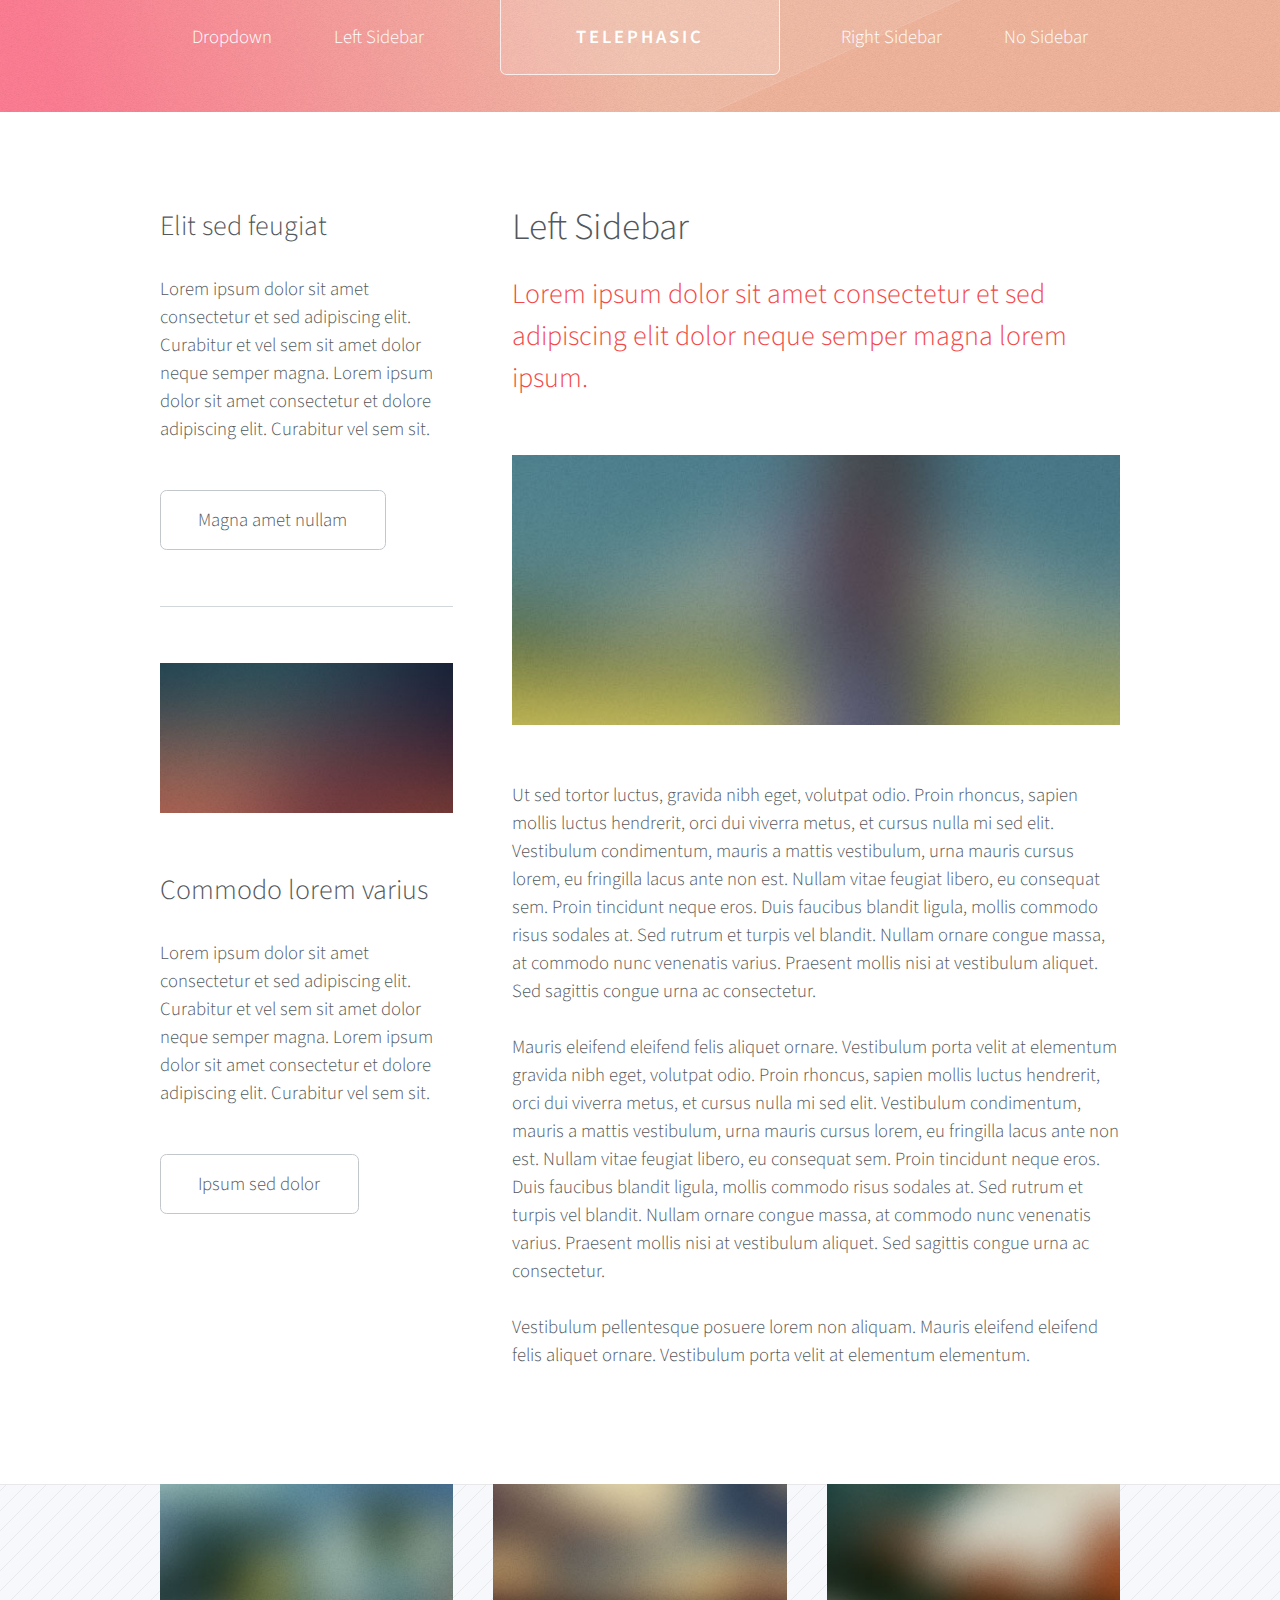
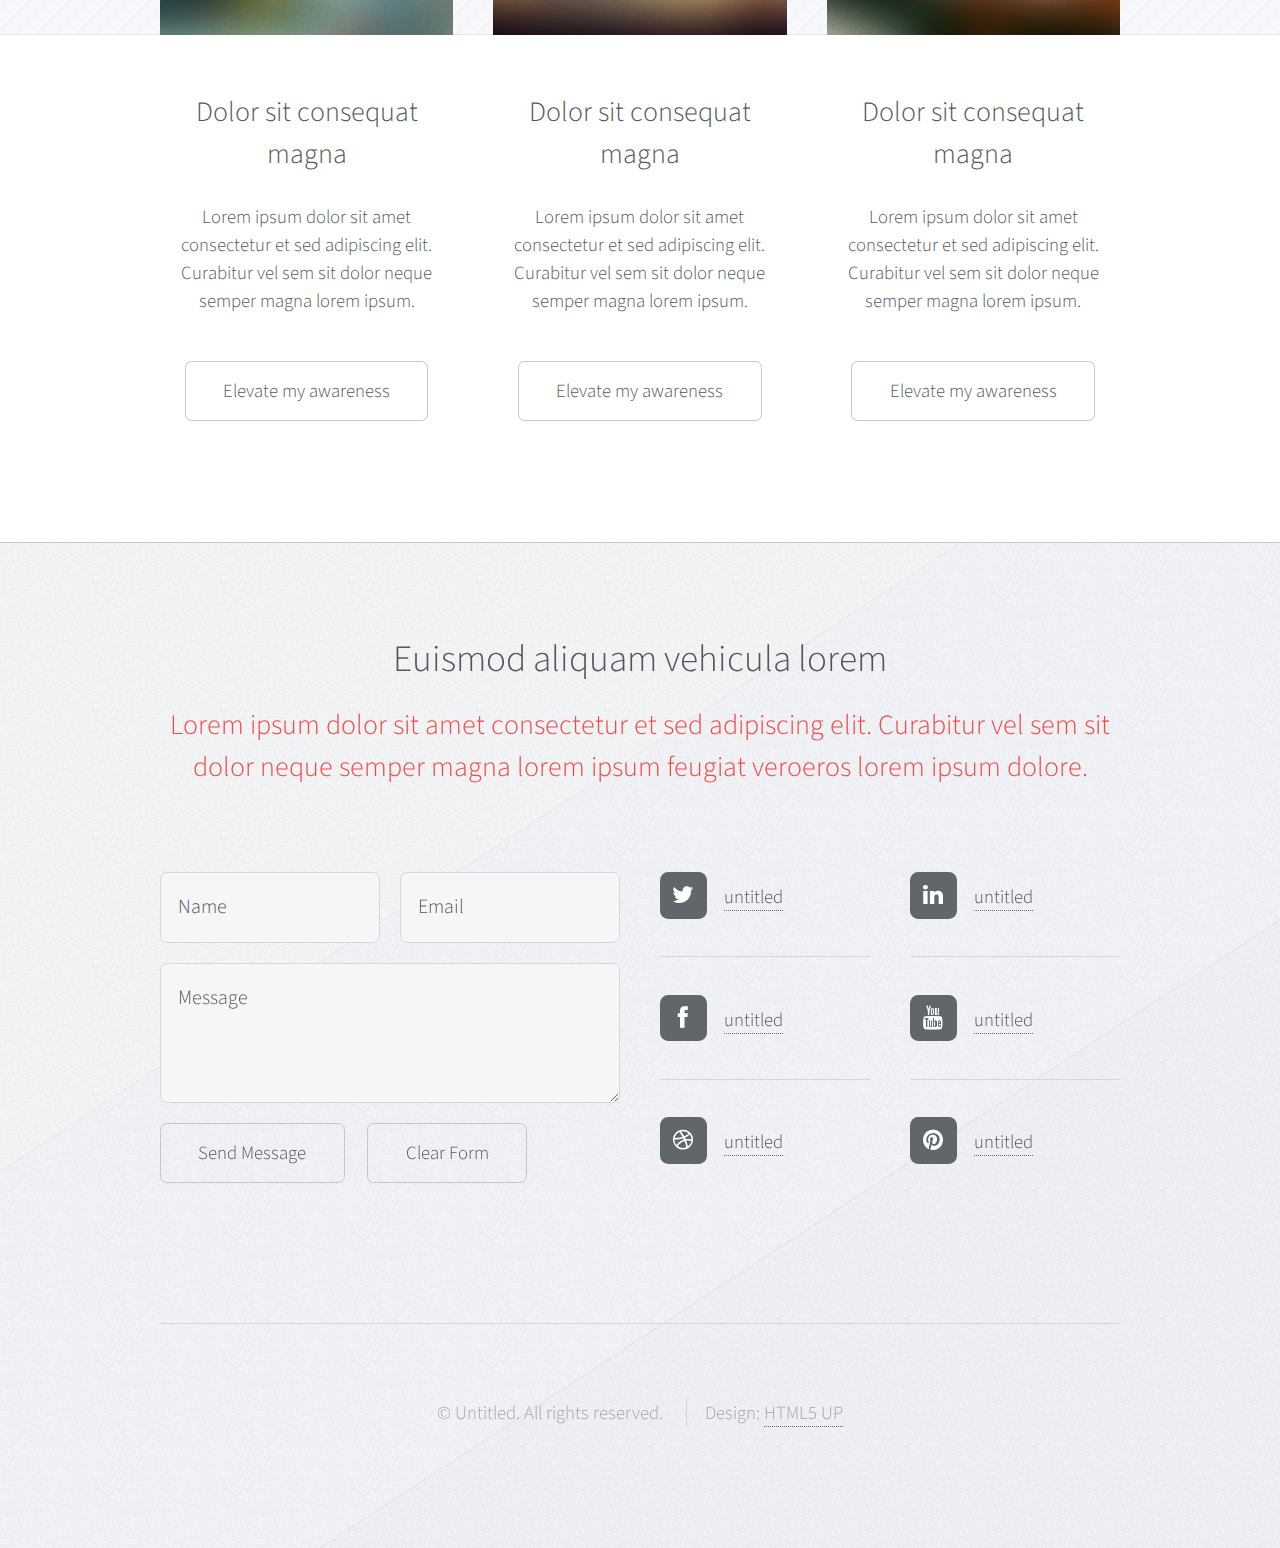
==== commit 5c2948a1: "Changed templates" ====
--- a/left-sidebar.html
+++ b/left-sidebar.html
@@ -1,27 +1,26 @@
 <!DOCTYPE HTML>
 <!--
-	Strongly Typed 1.1 by HTML5 UP
+	Telephasic 1.1 by HTML5 UP
 	html5up.net | @n33co
 	Free for personal and commercial use under the CCA 3.0 license (html5up.net/license)
 -->
 <html>
 	<head>
-		<title>Left Sidebar - Strongly Typed by HTML5 UP</title>
+		<title>Left Sidebar - Telephasic by HTML5 UP</title>
 		<meta http-equiv="content-type" content="text/html; charset=utf-8" />
 		<meta name="description" content="" />
 		<meta name="keywords" content="" />
-		<meta name="viewport" content="width=1040" />
-		<link href="http://fonts.googleapis.com/css?family=Source+Sans+Pro:300,400,600|Arvo:700" rel="stylesheet" type="text/css" />
+		<link href="http://fonts.googleapis.com/css?family=Source+Sans+Pro:300,600" rel="stylesheet" type="text/css" />
 		<!--[if lte IE 8]><script src="js/html5shiv.js"></script><![endif]-->
 		<script src="js/jquery.min.js"></script>
 		<script src="js/jquery.dropotron.min.js"></script>
-		<script src="js/config.js"></script>
 		<script src="js/skel.min.js"></script>
 		<script src="js/skel-panels.min.js"></script>
+		<script src="js/init.js"></script>
 		<noscript>
 			<link rel="stylesheet" href="css/skel-noscript.css" />
 			<link rel="stylesheet" href="css/style.css" />
-			<link rel="stylesheet" href="css/style-desktop.css" />
+			<link rel="stylesheet" href="css/style-n1.css" />
 		</noscript>
 	</head>
 	<body class="left-sidebar">
@@ -33,218 +32,147 @@
 					<div id="header" class="container">
 						
 						<!-- Logo -->
-							<h1 id="logo"><a href="#">Strongly Typed</a></h1>
-							<p>A responsive HTML5 site template. Manufactured by HTML5 UP.</p>
+							<h1 id="logo"><a href="index.html">Telephasic</a></h1>
 						
 						<!-- Nav -->
 							<nav id="nav">
 								<ul>
-									<li><a class="fa fa-home" href="index.html"><span>Introduction</span></a></li>
 									<li>
-										<a href="" class="fa fa-bar-chart-o"><span>Dropdown</span></a>
+										<a href="">Dropdown</a>
 										<ul>
 											<li><a href="#">Lorem ipsum dolor</a></li>
 											<li><a href="#">Magna phasellus</a></li>
 											<li><a href="#">Etiam dolore nisl</a></li>
 											<li>
-												<a href="">Phasellus consequat</a>
+												<span>Phasellus consequat</span>
 												<ul>
+													<li><a href="#">Lorem ipsum dolor</a></li>
+													<li><a href="#">Phasellus consequat</a></li>
 													<li><a href="#">Magna phasellus</a></li>
 													<li><a href="#">Etiam dolore nisl</a></li>
-													<li><a href="#">Phasellus consequat</a></li>
 												</ul>
 											</li>
 											<li><a href="#">Veroeros feugiat</a></li>
 										</ul>
 									</li>
-									<li><a class="fa fa-cog" href="left-sidebar.html"><span>Left Sidebar</span></a></li>
-									<li><a class="fa fa-retweet" href="right-sidebar.html"><span>Right Sidebar</span></a></li>
-									<li><a class="fa fa-sitemap" href="no-sidebar.html"><span>No Sidebar</span></a></li>
+									<li><a href="left-sidebar.html">Left Sidebar</a></li>
+									<li class="break"><a href="right-sidebar.html">Right Sidebar</a></li>
+									<li><a href="no-sidebar.html">No Sidebar</a></li>
 								</ul>
 							</nav>
 
 					</div>
 
 			</div>
-			
+
 		<!-- Main Wrapper -->
-			<div id="main-wrapper">
-
-				<!-- Main -->
-					<div id="main" class="container">
-						<div class="row">
-						
+			<div class="wrapper">
+
+				<div class="container">
+					<div class="row" id="main">
+						<div class="4u">
+
 							<!-- Sidebar -->
-								<div id="sidebar" class="4u">
-								
-									<!-- Excerpts -->
-										<section>
-											<ul class="divided">
-												<li>
-
-													<!-- Excerpt -->
-														<article class="is-excerpt">
-															<header>
-																<span class="date">May 18, 2013</span>
-																<h3><a href="#">Ermergerd sterf herpernd</a></h3>
-															</header>
-															<p>Lorem ipsum dolor odio facilisis convallis. Etiam non nunc vel est 
-															suscipit convallis non id orci lorem ipsum sed magna consequat feugiat lorem dolore.</p>
-														</article>
-
-												</li>
-												<li>
-
-													<!-- Excerpt -->
-														<article class="is-excerpt">
-															<header>
-																<span class="date">May 15, 2013</span>
-																<h3><a href="#">Kerfer merks mer herper</a></h3>
-															</header>
-															<p>Lorem ipsum dolor odio facilisis convallis. Etiam non nunc vel est 
-															suscipit convallis non id orci lorem ipsum sed magna consequat feugiat lorem dolore.</p>
-														</article>
-
-												</li>
-												<li>
-
-													<!-- Excerpt -->
-														<article class="is-excerpt">
-															<header>
-																<span class="date">May 12, 2013</span>
-																<h3><a href="#">Blerg persts er fern</a></h3>
-															</header>
-															<p>Lorem ipsum dolor odio facilisis convallis. Etiam non nunc vel est 
-															suscipit convallis non id orci lorem ipsum sed magna consequat feugiat lorem dolore.</p>
-														</article>
-
-												</li>
-											</ul>
-										</section>
-								
-									<!-- Highlights -->
-										<section>
-											<ul class="divided">
-												<li>
-
-													<!-- Highlight -->
-														<article class="is-highlight">
-															<header>
-																<h3><a href="#">Something of note</a></h3>
-															</header>
-															<a href="http://regularjane.deviantart.com/art/In-Your-Hands-356733525" class="image image-left"><img src="images/pic06.jpg" alt="" /></a>
-															<p>Phasellus  sed laoreet massa id justo mattis pharetra. Fusce suscipit ligula vel quam 
-															viverra sit amet mollis tortor congue magna lorem ipsum dolor et quisque ut odio facilisis 
-															convallis. Etiam non nunc vel est suscipit convallis non id orci. Ut interdum tempus 
-															facilisis convallis. Etiam non nunc vel est suscipit convallis non id orci.</p>
-															<ul class="actions">
-																<li><a href="#" class="button button-icon fa fa-file">Learn More</a></li>
-															</ul>
-														</article>
-
-												</li>
-												<li>
-
-													<!-- Highlight -->
-														<article class="is-highlight">
-															<header>
-																<h3><a href="#">Something of less note</a></h3>
-															</header>
-															<a href="http://regularjane.deviantart.com/art/Pink-Rain-2009-134901803" class="image image-left"><img src="images/pic07.jpg" alt="" /></a>
-															<p>Phasellus  sed laoreet massa id justo mattis pharetra. Fusce suscipit ligula vel quam 
-															viverra sit amet mollis tortor congue magna lorem ipsum dolor et quisque ut odio facilisis 
-															convallis. Etiam non nunc vel est suscipit convallis non id orci. Ut interdum tempus 
-															facilisis convallis. Etiam non nunc vel est suscipit convallis non id orci.</p>
-															<ul class="actions">
-																<li><a href="#" class="button button-icon fa fa-file">Learn More</a></li>
-															</ul>
-														</article>
-
-												</li>
-											</ul>
-										</section>
-								
-								</div>
-
+								<section id="sidebar">
+									<section>
+										<header>
+											<h3>Elit sed feugiat</h3>
+										</header>
+										<p>Lorem ipsum dolor sit amet consectetur et sed adipiscing elit. Curabitur et vel 
+										sem sit amet dolor neque semper magna. Lorem ipsum dolor sit amet consectetur et dolore 
+										adipiscing elit. Curabitur vel sem sit.</p>
+										<ul class="actions">
+											<li><a href="#" class="button">Magna amet nullam</a></li>
+										</ul>
+									</section>
+									<section>
+										<a href="http://ineedchemicalx.deviantart.com/art/Boundless-291831118" class="image full"><img src="images/pic07.jpg" alt="" /></a>
+										<header>
+											<h3>Commodo lorem varius</h3>
+										</header>
+										<p>Lorem ipsum dolor sit amet consectetur et sed adipiscing elit. Curabitur et vel 
+										sem sit amet dolor neque semper magna. Lorem ipsum dolor sit amet consectetur et dolore 
+										adipiscing elit. Curabitur vel sem sit.</p>
+										<ul class="actions">
+											<li><a href="#" class="button">Ipsum sed dolor</a></li>
+										</ul>
+									</section>
+								</section>
+					
+						</div>
+						<div class="8u skel-cell-important">
+					
 							<!-- Content -->
-								<div id="content" class="8u skel-cell-important">
-
-									<!-- Post -->
-										<article class="is-post">
-											<header>
-												<h2>Behold! This is the <strong>left sidebar</strong> layout<br />
-												with a sidebar on the left!</h2>
-											</header>
-											<span class="image image-full"><img src="images/pic04.jpg" alt="" /></span>
-											<h3>Left is the opposite of right</h3>
-											<p>Phasellus laoreet massa id justo mattis pharetra. Fusce suscipit 
-											ligula vel quam viverra sit amet mollis tortor congue. Sed quis mauris 
-											sit amet magna accumsan tristique. Curabitur leo nibh, rutrum eu malesuada 
-											in, tristique at erat lorem ipsum dolor sit amet lorem ipsum sed consequat 
-											magna tempus veroeros lorem sed tempus aliquam lorem ipsum veroeros 
-											consequat magna tempus lorem ipsum consequat Phasellus laoreet massa id 
-											justo mattis pharetra. Fusce suscipit ligula vel quam viverra sit amet 
-											mollis tortor congue. Sed quis mauris sit amet magna accumsan tristique. 
-											Curabitur leo nibh, rutrum eu malesuada in, tristique at erat.</p>
-											<p>Erat lorem ipsum veroeros consequat magna tempus lorem ipsum consequat 
-											Phasellus laoreet massa id justo mattis pharetra. Fusce suscipit ligula 
-											vel quam viverra sit amet mollis tortor congue. Sed quis mauris sit amet 
-											magna accumsan tristique. Curabitur leo nibh, rutrum eu malesuada in, 
-											tristique at erat. Curabitur leo nibh, rutrum eu malesuada  in, tristique 
-											at erat lorem ipsum dolor sit amet lorem ipsum sed consequat magna 
-											tempus veroeros lorem sed tempus aliquam lorem ipsum veroeros consequat 
-											magna tempus</p>
-											<p>Phasellus laoreet massa id justo mattis pharetra. Fusce suscipit 
-											ligula vel quam viverra sit amet mollis tortor congue. Sed quis mauris 
-											sit amet magna accumsan tristique. Curabitur leo nibh, rutrum eu malesuada 
-											in, tristique at erat lorem ipsum dolor sit amet lorem ipsum sed consequat 
-											consequat magna tempus lorem ipsum consequat Phasellus laoreet massa id 
-											in, tristique at erat lorem ipsum dolor sit amet lorem ipsum sed consequat 
-											magna tempus veroeros lorem sed tempus aliquam lorem ipsum veroeros 
-											consequat magna tempus lorem ipsum consequat Phasellus laoreet massa id 
-											justo mattis pharetra. Fusce suscipit ligula vel quam viverra sit amet 
-											mollis tortor congue. Sed quis mauris sit amet magna accumsan tristique. 
-											Curabitur leo nibh, rutrum eu malesuada in, tristique at erat.</p>
-											<h3>Accumsan lorem ipsum veroeros</h3>
-											<p>Consequat Phasellus laoreet massa id in, tristique at erat lorem 
-											ipsum dolor sit amet lorem ipsum sed consequat magna tempus veroeros 
-											consequat magna tempus lorem ipsum consequat Phasellus laoreet massa id 
-											justo mattis pharetra. Fusce suscipit ligula vel quam viverra sit amet 
-											mollis tortor congue. Sed quis mauris sit amet magna.</p>
-											<p>Phasellus laoreet massa id justo mattis pharetra. Fusce suscipit 
-											ligula vel quam viverra sit amet mollis tortor congue. Sed quis mauris 
-											sit amet magna accumsan tristique. Curabitur leo nibh, rutrum eu malesuada 
-											in, tristique at erat lorem ipsum dolor sit amet lorem ipsum sed consequat 
-											consequat magna tempus lorem ipsum consequat Phasellus laoreet massa id 
-											in, tristique at erat lorem ipsum dolor sit amet lorem ipsum sed consequat 
-											magna tempus veroeros lorem sed tempus aliquam lorem ipsum veroeros 
-											consequat magna tempus lorem ipsum consequat Phasellus laoreet massa id 
-											justo mattis pharetra. Fusce suscipit ligula vel quam viverra sit amet 
-											mollis tortor congue. Sed quis mauris sit amet magna accumsan tristique. 
-											Curabitur leo nibh, rutrum eu malesuada in, tristique at erat.</p>
-											<h3>Ligula suspcipit fusce veroeros</h3>
-											<p>Nullam dolore etiam sed massa id in, tristique at erat lorem 
-											ipsum dolor sit amet lorem ipsum sed consequat magna tempus veroeros 
-											consequat magna tempus lorem ipsum consequat Phasellus laoreet massa id 
-											justo mattis pharetra. Fusce suscipit ligula vel quam viverra sit amet 
-											mollis tortor congue. Sed quis mauris sit amet magna.</p>
-											<p>Sed massa id justo mattis pharetra. Fusce suscipit 
-											ligula vel quam viverra sit amet mollis tortor congue. Sed quis mauris 
-											sit amet magna accumsan tristique. Curabitur leo nibh, rutrum eu malesuada 
-											in, tristique at erat lorem ipsum dolor sit amet lorem ipsum sed consequat 
-											consequat magna tempus lorem ipsum consequat Phasellus laoreet massa id 
-											in, tristique at erat lorem ipsum dolor sit amet lorem ipsum sed consequat 
-											magna tempus veroeros lorem sed tempus aliquam lorem ipsum veroeros 
-											consequat magna tempus lorem ipsum consequat Phasellus laoreet massa id 
-											justo mattis pharetra. Fusce suscipit ligula vel quam viverra sit amet 
-											mollis tortor congue. Sed quis mauris sit amet magna accumsan.</p>
-										</article>
-								
-								</div>
+								<article id="content">
+									<header>
+										<h2>Left Sidebar</h2>
+										<span>Lorem ipsum dolor sit amet consectetur et sed adipiscing elit
+										dolor neque semper magna lorem ipsum.</span>
+									</header>
+									<a href="http://ineedchemicalx.deviantart.com/art/Freebird-378379295" class="image full"><img src="images/pic02.jpg" alt="" /></a>
+									<p>Ut sed tortor luctus, gravida nibh eget, volutpat odio. Proin rhoncus, sapien 
+									mollis luctus hendrerit, orci dui viverra metus, et cursus nulla mi sed elit. Vestibulum 
+									condimentum, mauris a mattis vestibulum, urna mauris cursus lorem, eu fringilla lacus 
+									ante non est. Nullam vitae feugiat libero, eu consequat sem. Proin tincidunt neque 
+									eros. Duis faucibus blandit ligula, mollis commodo risus sodales at. Sed rutrum et 
+									turpis vel blandit. Nullam ornare congue massa, at commodo nunc venenatis varius. 
+									Praesent mollis nisi at vestibulum aliquet. Sed sagittis congue urna ac consectetur.</p>
+									<p>Mauris eleifend eleifend felis aliquet ornare. Vestibulum porta velit at elementum
+									gravida nibh eget, volutpat odio. Proin rhoncus, sapien 
+									mollis luctus hendrerit, orci dui viverra metus, et cursus nulla mi sed elit. Vestibulum 
+									condimentum, mauris a mattis vestibulum, urna mauris cursus lorem, eu fringilla lacus 
+									ante non est. Nullam vitae feugiat libero, eu consequat sem. Proin tincidunt neque 
+									eros. Duis faucibus blandit ligula, mollis commodo risus sodales at. Sed rutrum et 
+									turpis vel blandit. Nullam ornare congue massa, at commodo nunc venenatis varius. 
+									Praesent mollis nisi at vestibulum aliquet. Sed sagittis congue urna ac consectetur.</p>
+									<p>Vestibulum pellentesque posuere lorem non aliquam. Mauris eleifend eleifend 
+									felis aliquet ornare. Vestibulum porta velit at elementum elementum.</p>
+								</article>
 
 						</div>
 					</div>
-
+					<div class="row features">
+						<section class="4u feature">
+							<div class="image-wrapper first">
+								<a href="http://ineedchemicalx.deviantart.com/art/Time-goes-by-too-fast-335982438" class="image full"><img src="images/pic03.jpg" alt="" /></a>
+							</div>
+							<header>
+								<h3>Dolor sit consequat magna</h3>
+							</header>
+							<p>Lorem ipsum dolor sit amet consectetur et sed adipiscing elit. Curabitur 
+							vel sem sit dolor neque semper magna lorem ipsum.</p>
+							<ul class="actions">
+								<li><a href="#" class="button">Elevate my awareness</a></li>
+							</ul>
+						</section>
+						<section class="4u feature">
+							<div class="image-wrapper">
+								<a href="http://ineedchemicalx.deviantart.com/art/Kingdom-of-the-Wind-348268044" class="image full"><img src="images/pic04.jpg" alt="" /></a>
+							</div>
+							<header>
+								<h3>Dolor sit consequat magna</h3>
+							</header>
+							<p>Lorem ipsum dolor sit amet consectetur et sed adipiscing elit. Curabitur 
+							vel sem sit dolor neque semper magna lorem ipsum.</p>
+							<ul class="actions">
+								<li><a href="#" class="button">Elevate my awareness</a></li>
+							</ul>
+						</section>
+						<section class="4u feature">
+							<div class="image-wrapper">
+								<a href="http://ineedchemicalx.deviantart.com/art/Elysium-355393900" class="image full"><img src="images/pic05.jpg" alt="" /></a>
+							</div>
+							<header>
+								<h3>Dolor sit consequat magna</h3>
+							</header>
+							<p>Lorem ipsum dolor sit amet consectetur et sed adipiscing elit. Curabitur 
+							vel sem sit dolor neque semper magna lorem ipsum.</p>
+							<ul class="actions">
+								<li><a href="#" class="button">Elevate my awareness</a></li>
+							</ul>
+						</section>
+					</div>
+				</div>
 			</div>
 
 		<!-- Footer Wrapper -->
@@ -252,77 +180,58 @@
 
 				<!-- Footer -->
 					<div id="footer" class="container">
-						<header>
-							<h2>Questions or comments? <strong>Get in touch:</strong></h2>
+						<header class="major">
+							<h2>Euismod aliquam vehicula lorem</h2>
+							<span>Lorem ipsum dolor sit amet consectetur et sed adipiscing elit. Curabitur vel sem sit<br />
+							dolor neque semper magna lorem ipsum feugiat veroeros lorem ipsum dolore.</span>
 						</header>
 						<div class="row">
-							<div class="6u">
-								<section>
-									<form method="post" action="#">
-										<div class="row half">
-											<div class="6u">
-												<input name="name" placeholder="Name" type="text" class="text" />
-											</div>
-											<div class="6u">
-												<input name="email" placeholder="Email" type="text" class="text" />
-											</div>
-										</div>
-										<div class="row half">
-											<div class="12u">
-												<textarea name="message" placeholder="Message"></textarea>
-											</div>
-										</div>
-										<div class="row half">
-											<div class="12u">
-												<a href="#" class="button button-icon fa fa-envelope">Send Message</a>
-											</div>
-										</div>
-									</form>
-								</section>
-							</div>
-							<div class="6u">
-								<section>
-									<p>Erat lorem ipsum veroeros consequat magna tempus lorem ipsum consequat Phaselamet 
-									mollis tortor congue. Sed quis mauris sit amet magna accumsan tristique. Curabitur 
-									leo nibh, rutrum eu malesuada.</p>
-									<div class="row">
-										<ul class="icons 6u">
-											<li class="fa fa-home">
-												1234 Somewhere Road<br />
-												Nashville, TN 00000<br />
-												USA
-											</li>
-											<li class="fa fa-phone">
-												(000) 000-0000
-											</li>
-											<li class="fa fa-envelope">
-												<a href="#">info@untitled.tld</a>
-											</li>
-										</ul>
-										<ul class="icons 6u">
-											<li class="fa fa-twitter">
-												<a href="http://twitter.com/n33co">@untitled-tld</a>
-											</li>
-											<li class="fa fa-dribbble">
-												<a href="http://dribbble.com/n33">dribbble.com/untitled-tld</a>
-											</li>
-											<li class="fa fa-facebook">
-												<a href="#">facebook.com/untitled-tld</a>
-											</li>
-											<li class="fa fa-google-plus">
-												<a href="#">google.com/+untitled-tld</a>
-											</li>
-										</ul>
+							<section class="6u">
+								<form method="post" action="#">
+									<div class="row half">
+										<div class="6u">
+											<input name="name" placeholder="Name" type="text" class="text" />
+										</div>
+										<div class="6u">
+											<input name="email" placeholder="Email" type="text" class="text" />
+										</div>
 									</div>
-								</section>
-							</div>
+									<div class="row half">
+										<div class="12u">
+											<textarea name="message" placeholder="Message"></textarea>
+										</div>
+									</div>
+									<div class="row half">
+										<div class="12u">
+											<ul class="actions">
+												<li><a href="#" class="button">Send Message</a></li>
+												<li><a href="#" class="button">Clear Form</a></li>
+											</ul>
+										</div>
+									</div>
+								</form>
+							</section>
+							<section class="6u">
+								<div class="row no-collapse-1">
+									<ul class="divided icons 6u">
+										<li class="fa fa-twitter"><a href="#"><span class="extra">twitter.com/</span>untitled</a></li>
+										<li class="fa fa-facebook"><a href="#"><span class="extra">facebook.com/</span>untitled</a></li>
+										<li class="fa fa-dribbble"><a href="#"><span class="extra">dribbble.com/</span>untitled</a></li>
+									</ul>
+									<ul class="divided icons 6u">
+										<li class="fa fa-linkedin"><a href="#"><span class="extra">linkedin.com/</span>untitled</a></li>
+										<li class="fa fa-youtube"><a href="#"><span class="extra">youtube.com/</span>untitled</a></li>
+										<li class="fa fa-pinterest"><a href="#"><span class="extra">pinterest.com/</span>untitled</a></li>
+									</ul>
+								</div>
+							</section>
 						</div>
 					</div>
 
 				<!-- Copyright -->
 					<div id="copyright" class="container">
-						<ul class="links">
-							<li>&copy; Untitled. All rights reserved</li>
+						<ul class="menu">
+							<li>&copy; Untitled. All rights reserved.</li>
 							<li>Design: <a href="http://html5up.net/">HTML5 UP</a></li>
 						</ul>
 					</div>
--- a/css/style.css
+++ b/css/style.css
@@ -3,7 +3,7 @@
 @font-face{font-family:'FontAwesome';src:url('font/fontawesome-webfont.eot?v=4.0.1');src:url('font/fontawesome-webfont.eot?#iefix&v=4.0.1') format('embedded-opentype'),url('font/fontawesome-webfont.woff?v=4.0.1') format('woff'),url('font/fontawesome-webfont.ttf?v=4.0.1') format('truetype'),url('font/fontawesome-webfont.svg?v=4.0.1#fontawesomeregular') format('svg');font-weight:normal;font-style:normal}
 
 /*
-	Strongly Typed 1.1 by HTML5 UP
+	Telephasic 1.1 by HTML5 UP
 	html5up.net | @n33co
 	Free for personal and commercial use under the CCA 3.0 license (html5up.net/license)
 */
@@ -14,66 +14,50 @@
 
 	body
 	{
-		background: #f0f0f0;
+		background: #f5f7fa;
 	}
 
 	body,input,textarea,select
 	{
-		font-family: 'Source Sans Pro';
+		font-family: 'Source Sans Pro', sans-serif;
 		font-weight: 300;
-		color: #777;
-	}
-	
+		color: #52575c;
+	}
+
 	h1,h2,h3,h4,h5,h6
 	{
-		font-weight: 600;
-		text-transform: uppercase;
-		color: #888;
+		font-weight: 300;
+		color: #52575c;
 	}
 	
 		h1 a, h2 a, h3 a, h4 a, h5 a, h6 a
 		{
 			color: inherit;
 			text-decoration: none;
-			border: 0;
 		}
 
 	a
 	{
-		color: #666;
+		color: inherit;
 		text-decoration: none;
-		border-bottom: solid 1px #ddd;
-		-moz-transition: color 0.25s ease-in-out, border-bottom-color 0.25s ease-in-out;
-		-webkit-transition: color 0.25s ease-in-out, border-bottom-color 0.25s ease-in-out;
-		-o-transition: color 0.25s ease-in-out, border-bottom-color 0.25s ease-in-out;
-		-ms-transition: color 0.25s ease-in-out, border-bottom-color 0.25s ease-in-out;
-		transition: color 0.25s ease-in-out, border-bottom-color 0.25s ease-in-out;
-	}
-
-		a strong
-		{
-			-moz-transition: color 0.25s ease-in-out, border-bottom-color 0.25s ease-in-out;
-			-webkit-transition: color 0.25s ease-in-out, border-bottom-color 0.25s ease-in-out;
-			-o-transition: color 0.25s ease-in-out, border-bottom-color 0.25s ease-in-out;
-			-ms-transition: color 0.25s ease-in-out, border-bottom-color 0.25s ease-in-out;
-			transition: color 0.25s ease-in-out, border-bottom-color 0.25s ease-in-out;
-		}
+		border-bottom: dotted 1px #62676c;
+		-moz-transition: color 0.25s ease-in-out, border-color 0.25s ease-in-out, background-color 0.25s ease-in-out;
+		-webkit-transition: color 0.25s ease-in-out, border-color 0.25s ease-in-out, background-color 0.25s ease-in-out;
+		-o-transition: color 0.25s ease-in-out, border-color 0.25s ease-in-out, background-color 0.25s ease-in-out;
+		-ms-transition: color 0.25s ease-in-out, border-color 0.25s ease-in-out, background-color 0.25s ease-in-out;
+		transition: color 0.25s ease-in-out, border-color 0.25s ease-in-out, background-color 0.25s ease-in-out;
+	}
 	
 		a:hover
 		{
-			color: #ed786a;
+			color: #f35858;
 			border-bottom-color: rgba(255,255,255,0);
 		}
-		
-		a:hover strong
-		{
-			color: #ed786a;
-		}
 
 	strong, b
 	{
-		font-weight: 600;
-		color: #666;
+		font-weight: 300;
+		color: #42474c;
 	}
 	
 	em, i
@@ -108,14 +92,9 @@
 		font-style: italic;
 	}
 	
-	p
-	{
-		text-align: justify;
-	}
-	
-	p, ul, ol, dl, table, blockquote
-	{
-		margin-bottom: 2em;
+	p, ul, ol, dl, table, .features
+	{
+		margin-bottom: 1.5em;
 	}
 
 	br.clear
@@ -123,6 +102,26 @@
 		clear: both;
 	}
 
+	header
+	{
+	}
+	
+		header > span
+		{
+			display: block;
+			color: #f34848;
+		}
+
+		header.major
+		{
+			text-align: center;
+		}
+
+	.feature
+	{
+		text-align: center;
+	}
+	
 	/* Sections/Articles */
 	
 		section,
@@ -142,24 +141,26 @@
 		{
 			margin-bottom: 0;
 		}
+		
+		.row > section,
+		.row > article
+		{
+			margin-bottom: 0;
+		}
 
 	/* Images */
 
 		.image
 		{
 			display: inline-block;
-			border: solid 6px #ebebeb !important;
 			-moz-transition: opacity 0.25s ease-in-out;
 			-webkit-transition: opacity 0.25s ease-in-out;
 			-o-transition: opacity 0.25s ease-in-out;
 			-ms-transition: opacity 0.25s ease-in-out;
 			transition: opacity 0.25s ease-in-out;
-		}
-		
-			a.image:hover
-			{
-				opacity: 0.9;
-			}
+			outline: 0;
+			border: 0;
+		}
 		
 			.image img
 			{
@@ -167,152 +168,131 @@
 				width: 100%;
 			}
 
-			.image-full
+			.image.full
 			{
 				display: block;
 				width: 100%;
-				margin: 0 0 3.5em 0;
+				margin: 0 0 3em 0;
 			}
 			
-			.image-left
+			.image.left
 			{
 				float: left;
-				margin: 0 1.5em 1.5em 0;
-				position: relative;
-				top: 0.5em;
+				margin: 0 2em 2em 0;
 			}
 			
-			.image-centered
+			.image.centered
 			{
 				display: block;
-				margin: 0 0 2em 0;
-			}
-
-				.image-centered img
+				margin: 0 0 3em 0;
+			}
+
+				.image.centered img
 				{
 					margin: 0 auto;
 					width: auto;
 				}
 
+			a.image:hover
+			{
+				opacity: 0.85;
+			}
+
 	/* Lists */
 
-		ul.style1
-		{
-			list-style: disc;
-			margin-left: 1em;
-		}
-		
-			ul.style1 li
-			{
-				padding-left: 0.5em;
-				margin: 0.75em 0 0.75em 0;
-			}
-
-			ul.style1 li:first-child
-			{
+		ul.default
+		{
+		}
+
+		ul.actions
+		{
+			padding-top: 1em;
+		}
+		
+			ul.actions.major
+			{
+				text-align: center;
+			}
+		
+			ul.actions li
+			{
+				display: inline-block;
+				margin-left: 1em;
+			}
+			
+				ul.actions li:first-child
+				{
+					margin-left: 0;
+				}
+
+		ul.divided
+		{
+		}
+
+			ul.divided li
+			{
+				border-top: solid 1px #d2d7dc;
+				padding-top: 2em;
+				margin-top: 2em;
+			}
+			
+			ul.divided li:first-child
+			{
+				padding-top: 0;
 				margin-top: 0;
-			}
-
-		ul.links
-		{
-			list-style: decimal;
-			margin-left: 1em;
-		}
-
-			ul.links li
-			{
-				display: inline;
-				border-left: solid 1px #d0d0d0;
+				border-top: 0;
+			}
+
+		ul.icons
+		{
+		}
+		
+			ul.icons li:before
+			{
+				display: inline-block;
+				color: #fff;
+				background: #61666b;
+				width: 2em;
+				height: 2em;
+				border-radius: 0.35em;
+				text-align: center;
+				line-height: 2em;
+				margin-right: 0.75em;
+			}
+
+		ul.menu
+		{
+		}
+		
+			ul.menu li
+			{
+				display: inline-block;
+				border-left: solid 1px #d2d7dc;
 				padding-left: 1em;
 				margin-left: 1em;
 			}
 			
-			ul.links li:first-child
-			{
+			ul.menu li:first-child
+			{
+				border-left: 0;
+				padding-left: 0;
 				margin-left: 0;
-				padding-left: 0;
-			}
-
-		ul.actions
-		{
-			margin-top: 2.5em;
-			clear: both;
-		}
-
-		ul.divided
-		{
-		}
-
-			ul.divided li
-			{
-				border-top: solid 2px #e5e5e5;
-			}
-
-			ul.divided li:first-child
-			{
-				border-top: 0;
-				margin-top: 0;
+			}
+
+		ol.default
+		{
+		}
+
+	/* Forms */
+
+		form
+		{
+		}
+		
+			form .actions
+			{
 				padding-top: 0;
 			}
-
-		ul.icons
-		{
-		}	
-
-			ul.icons > li
-			{
-				position: relative;
-				padding: 2em 0 0 3em;
-			}
-			
-			ul.icons > li:before
-			{
-				position: absolute;
-				left: 0;
-				top: 1.5em;
-				display: block;
-				background: #878787;
-				color: #e4e4e4;
-				width: 1.65em;
-				height: 1.65em;
-				border-radius: 1.65em;
-				line-height: 1.65em;
-				text-align: center;
-				box-shadow: 0.125em 0.175em 0 0 rgba(0,0,0,0.125);
-			}
-
-			ul.icons > li:first-child
-			{
-				padding-top: 0;
-			}
-			
-				ul.icons > li:first-child:before
-				{
-					top: 0;
-				}
-
-		ol.style1
-		{
-			list-style: decimal;
-			margin-left: 1em;
-		}
-		
-			ol.style1 li
-			{
-				padding-left: 0.5em;
-				margin: 0.75em 0 0.75em 0;
-			}
-
-			ol.style1 li:first-child
-			{
-				margin-top: 0;
-			}
-
-	/* Forms */
-
-		form
-		{
-		}
 		
 			form label
 			{
@@ -325,12 +305,11 @@
 			{
 				-webkit-appearance: none;
 				display: block;
-				border: 0;
-				background: #e8e8e8;
+				background: #f3f4f5;
+				border: solid 1px #d2d7dc;
+				border-radius: 0.35em;
 				width: 100%;
-				box-shadow: inset 2px 2px 0px 0px rgba(0,0,0,0.1);
-				border-radius: 4px;
-				padding: 0.75em 1em 0.75em 1em;
+				padding: 0.85em;
 				-moz-transition: background-color 0.25s ease-in-out;
 				-webkit-transition: background-color 0.25s ease-in-out;
 				-o-transition: background-color 0.25s ease-in-out;
@@ -338,22 +317,16 @@
 				transition: background-color 0.25s ease-in-out;
 			}
 
-				form input.text:hover,
-				form select:hover,
-				form textarea:hover
-				{
-				}
-
 				form input.text:focus,
 				form select:focus,
 				form textarea:focus
 				{
-					background: #f0f0f0;
+					background: #fff;
 				}
 				
 				form textarea
 				{
-					min-height: 11em;
+					min-height: 7em;
 				}
 
 				form .formerize-placeholder
@@ -398,42 +371,32 @@
 				width: 100%;
 			}
 			
-				table.style1 tbody tr
-				{
-					border-top: solid 1px #E5E5E5;
-				}
-
-				table.style1 tbody tr:first-child
-				{
-					border-top: 0;
-				}
-			
+				table.style1 tbody tr:nth-child(2n+2)
+				{
+					background: #f4f4f4;
+				}
+				
 				table.style1 td
 				{
-					padding: 0.75em 1em 0.75em 1em;
+					padding: 0.5em 1em 0.5em 1em;
 				}
 				
 				table.style1 th
 				{
 					text-align: left;
 					font-weight: bold;
-					padding: 0.75em 1em 0.75em 1em;
+					padding: 0.5em 1em 0.5em 1em;
 				}
 			
 				table.style1 thead
 				{
-					background: #878787;
+					background: #444;
 					color: #fff;
-					font-weight: 400;
-					text-transform: uppercase;
-					border: 0;
-					box-shadow: 0.125em 0.175em 0 0 rgba(0,0,0,0.125);
 				}
 				
 				table.style1 tfoot
 				{
-					background: #F0F0F0;
-					border-top: solid 2px #E5E5E5;
+					background: #eee;
 				}
 				
 				table.style1 tbody
@@ -444,56 +407,47 @@
 		
 		.button
 		{
-			position: relative;
 			display: inline-block;
-			background: #ed786a;
-			color: #fff !important;
-			text-transform: uppercase;
-			border-radius: 4px;
-			border: 0;
-			font-size: 1em;
-			box-shadow: 0.125em 0.175em 0 0 rgba(0,0,0,0.125);
-			font-weight: 600;
-			-moz-transition: all 0.25s ease-in-out;
-			-webkit-transition: all 0.25s ease-in-out;
-			-o-transition: all 0.25s ease-in-out;
-			-ms-transition: all 0.25s ease-in-out;
-			transition: all 0.25s ease-in-out;
-			text-align: center;
-		}
-
-			.button.fa:before
-			{
-				position: relative;
-				padding-right: 0.75em;
-				opacity: 0.5;
-				top: 0.05em;
-			}
+			color: inherit;
+			text-decoration: none;
+			border: solid 1px #c2c7cc;
+			border-radius: 0.35em;
+			padding: 0.8em 2em 0.8em 2em;
+		}
 
 			.button:hover
 			{
-				background: #fd887a;
+				color: #f35858;
+				border-color: rgba(243,88,88,0.5);
 			}
 			
 			.button:active
 			{
-				background: #ed786a;
-			}
-		
-			.button-alt
-			{
-				background: #878787;
-			}
-
-				.button-alt:hover
-				{
-					background: #979797;
+			}
+		
+			.button.alt
+			{
+			}
+
+				.button.alt:hover
+				{
 				}
 				
-				.button-alt:active
-				{
-					background: #878787;
-				}
+				.button.alt:active
+				{
+				}
+		
+			.button.small
+			{
+			}
+			
+			.button.big
+			{
+			}
+			
+			.button.huge
+			{
+			}
 
 /*********************************************************************************/
 /* Icons                                                                         */
@@ -939,17 +893,6 @@
 	{
 	}
 	
-		.is-excerpt .date
-		{
-			background: #878787;
-			color: #fff;
-			font-weight: 400;
-			text-transform: uppercase;
-			border-radius: 4px;
-			border: 0;
-			box-shadow: 0.125em 0.175em 0 0 rgba(0,0,0,0.125);
-		}
-	
 	.is-highlight
 	{
 	}
@@ -958,276 +901,217 @@
 /* Wrappers                                                                      */
 /*********************************************************************************/
 
-	#header-wrapper
+	.wrapper
 	{
 		position: relative;
 		background: #fff;
-		text-align: center;
-	}
-
-		#header-wrapper p
-		{
-			text-align: center;
-		}
-	
-	#banner-wrapper
+		overflow-x: hidden;
+	}
+
+	.image-wrapper
 	{
 		position: relative;
-		overflow: hidden;
-		background: #fff;
+	}
+	
+		.image-wrapper .image
+		{
+			position: relative;
+			z-index: 2;
+		}
+	
+		.image-wrapper.first:before
+		{
+			content: '';
+			display: block;
+			width: 2000%;
+			height: 100%;
+			position: absolute;
+			left: -1000%;
+			top: 0;
+			z-index: 1;
+			box-shadow: inset 0px 0px 0px 1px #e8e8e8;
+			background: #f6f8fb url('images/image-wrapper.svg');
+		}
+
+	#header-wrapper
+	{
+		position: relative;
+		background: #f08c89;
+		background-image: url('images/header.svg');
+		background-image: url('images/header.svg'), -moz-linear-gradient(75deg, #FF7088 15%, #F2B69D 55%);
+		background-image: url('images/header.svg'), -webkit-linear-gradient(75deg, #FF7088 15%, #F2B69D 55%);
+		background-image: url('images/header.svg'), -o-linear-gradient(75deg, #FF7088 15%, #F2B69D 55%);
+		background-image: url('images/header.svg'), -ms-linear-gradient(75deg, #FF7088 15%, #F2B69D 55%);
+		background-image: url('images/header.svg'), linear-gradient(75deg, #FF7088 15%, #F2B69D 55%);
+	}
+	
+		#header-wrapper:before
+		{
+			content: '';
+			display: block;
+			position: absolute;
+			left: 0;
+			top: 0;
+			width: 100%;
+			height: 100%;
+			background: url('images/overlay.png');
+			background-size: 128px 128px;
+		}
+	
+	#promo-wrapper
+	{
+		position: relative;
+		background: url('../images/promo.jpg') center center;
+		background-size: cover;
 		color: #fff;
 		text-align: center;
-		border-top: solid 2px #e5e5e5;
-		border-bottom: solid 2px #e5e5e5;
-		box-shadow: inset 0px -8px 0px 0px #fff, inset 0px -10px 0px 0px #e5e5e5, inset 0px 8px 0px 0px #fff, inset 0px 10px 0px 0px #e5e5e5;
-	}
-
-		#banner-wrapper .inner
-		{
-			background: url('../images/banner.jpg');
-			background-size: cover;
-		}
-
-		#banner-wrapper p
-		{
-			text-align: center;
-		}
-	
-	#features-wrapper
+	}
+
+	#footer-wrapper
 	{
 		position: relative;
-		overflow: hidden;
-		background: #fff;
-		text-align: center;
-	}
-	
-		#features-wrapper p
-		{
-			text-align: center;
-		}
-	
-		#features-wrapper .actions
-		{
-			margin-top: 1.25em;
-		}
-
-	#main-wrapper
-	{
-		position: relative;
-		overflow: hidden;
-		background: #fff;
-	}
-	
-	#footer-wrapper
-	{
-		position: relative;
-		overflow: hidden;
-		border-top: solid 2px #e5e5e5;
-		background: #f0f0f0;
-	}
-	
+		border-top: solid 1px #c2c7cc;
+		background-image: url('images/footer.svg');
+		background-size: 100% 100%;
+		-webkit-transform: translate3d(0,0,0);
+	}
+
+		#footer-wrapper:before
+		{
+			content: '';
+			display: block;
+			position: absolute;
+			left: 0;
+			top: 0;
+			width: 100%;
+			height: 100%;
+			background: url('images/overlay.png');
+			background-size: 128px 128px;
+		}
+
 		#footer-wrapper form input.text,
 		#footer-wrapper form select,
 		#footer-wrapper form textarea
 		{
-			background: #f7f7f7;
-		}
-		
+			background: #f5f6f7;
+		}
+
 			#footer-wrapper form input.text:focus,
 			#footer-wrapper form select:focus,
 			#footer-wrapper form textarea:focus
 			{
 				background: #fff;
 			}
-		
-		#footer-wrapper h2
-		{
-			text-align: center;
-		}
 
 /*********************************************************************************/
 /* Header                                                                        */
 /*********************************************************************************/
-	
-	#header
+
+	#logo
+	{
+	}
+	
+		#logo a
+		{
+			color: #fff;
+		}
+
+/*********************************************************************************/
+/* Hero                                                                          */
+/*********************************************************************************/
+
+	#hero
 	{
 		position: relative;
-		border-bottom: solid 2px #e5e5e5;
-		box-shadow: inset 0px -8px 0px 0px #fff, inset 0px -10px 0px 0px #e5e5e5;
-	}
-
-		#header h1
-		{
-			font-family: 'Arvo';
-			font-weight: 700;
-			color: #ed786a;
-			text-shadow: 0.05em 0.075em 0 rgba(0,0,0,0.1);
-		}
-
-			#header h1 a
-			{
-				border: 0;
-			}
-		
-		#header p
-		{
-			text-transform: uppercase;
-			font-weight: 400;
-			color: #888;
-		}
-
-/*********************************************************************************/
-/* Nav                                                                           */
-/*********************************************************************************/
-
-	#nav
-	{
-		cursor: default;
-	}
-
-		#nav > ul > li
-		{
-		}
-		
-			#nav > ul > li > a
-			{
-				border: 0;
-				text-decoration: none;
-				text-transform: uppercase;
-				font-weight: 400;
-				color: #777;
-				outline: 0;
-			}
-
-				#nav > ul > li > a:before
-				{
-					display: inline-block;
-					background: #878787;
-					color: #e4e4e4;
-					width: 1.65em;
-					height: 1.65em;
-					border-radius: 1.65em;
-					line-height: 1.65em;
-					text-align: center;
-					box-shadow: 0.125em 0.175em 0 0 rgba(0,0,0,0.125);
-					margin-right: 0.75em;
-					-moz-transition: color 0.25s ease-in-out, background 0.25s ease-in-out;
-					-webkit-transition: color 0.25s ease-in-out, background 0.25s ease-in-out;
-					-o-transition: color 0.25s ease-in-out, background 0.25s ease-in-out;
-					-ms-transition: color 0.25s ease-in-out, background 0.25s ease-in-out;
-					transition: color 0.25s ease-in-out, background 0.25s ease-in-out;
-				}
-		
-				#nav > ul > li > a > span
-				{
-					-moz-transition: color 0.25s ease-in-out;
-					-webkit-transition: color 0.25s ease-in-out;
-					-o-transition: color 0.25s ease-in-out;
-					-ms-transition: color 0.25s ease-in-out;
-					transition: color 0.25s ease-in-out;
-				}
-
-			#nav > ul > li.active,
-			#nav > ul > li:hover
-			{
-			}
-
-				#nav > ul > li.active > a,
-				#nav > ul > li:hover > a
-				{
-				}
-
-					#nav > ul > li.active > a:before,
-					#nav > ul > li:hover > a:before
-					{
-						background: #ED786A;
-						color: #fff;
-					}
-			
-					#nav > ul > li.active > a > span,
-					#nav > ul > li:hover > a > span
-					{
-						color: #ED786A;
-					}
-
-/*********************************************************************************/
-/* Features                                                                      */
-/*********************************************************************************/
-	
-	#features
-	{
-	}
-	
-/*********************************************************************************/
-/* Banner                                                                        */
-/*********************************************************************************/
-	
-	#banner
+		color: #fff;
+		text-align: center;
+		z-index: 1;
+	}
+	
+		#hero h2
+		{
+			color: #fff;
+		}
+
+		#hero header > span
+		{
+			color: #fff;
+		}
+
+		#hero .button
+		{
+			background: #fff;
+			border-color: rgba(255,255,255,0);
+			color: #f08c89;
+		}
+
+			#hero .button:hover
+			{
+				border-color: rgba(255,255,255,0.75);
+				background-color: rgba(255,255,255,0.15);
+				color: #fff;
+			}
+
+		#hero a
+		{
+			color: #fff;
+			border-color: rgba(255,255,255,0.5);
+		}
+		
+			#hero a:hover
+			{
+				border-color: rgba(255,255,255,0);
+			}
+
+/*********************************************************************************/
+/* Promo                                                                         */
+/*********************************************************************************/
+
+	#promo
+	{
+		background: rgba(255,255,255,0.05);
+		border: solid 1px rgba(255,255,255,0.25);
+		border-radius: 0.5em;
+	}
+
+		#promo h2
+		{
+			color: #fff;
+		}
+		
+		#promo .button
+		{
+			background: #fff;
+			border-color: rgba(255,255,255,0);
+			color: #27636B;
+		}
+		
+			#promo .button:hover
+			{
+				border-color: rgba(255,255,255,0.75);
+				background-color: rgba(255,255,255,0.15);
+				color: #fff;
+			}
+		
+/*********************************************************************************/
+/* Footer                                                                        */
+/*********************************************************************************/
+
+	#footer
 	{
 		position: relative;
-		text-transform: uppercase;
-	}
-	
-		#banner p
-		{
-			font-weight: 400;
-		}
-
-		#banner strong
-		{
-			color: inherit;
-		}
-	
-/*********************************************************************************/
-/* Content                                                                       */
-/*********************************************************************************/
-	
-	#content
-	{
-	}
-
-		#content > section,
-		#content > article
-		{
-			border-top: solid 2px #e5e5e5;
-			box-shadow: inset 0px 8px 0px 0px #fff, inset 0px 10px 0px 0px #e5e5e5;
-		}
-
-			#content > section:first-child,
-			#content > article:first-child
-			{
-				border-top: 0;
-				box-shadow: none;
-			}
-	
-/*********************************************************************************/
-/* Sidebar                                                                       */
-/*********************************************************************************/
-	
-	#sidebar
-	{
-	}
-
-		#sidebar > section,
-		#sidebar > article
-		{
-			border-top: solid 2px #e5e5e5;
-			box-shadow: inset 0px 8px 0px 0px #fff, inset 0px 10px 0px 0px #e5e5e5;
-		}
-
-			#sidebar > section:first-child,
-			#sidebar > article:first-child
-			{
-				border-top: 0;
-				box-shadow: none;
-			}
-	
+		z-index: 1;
+	}
+
 /*********************************************************************************/
 /* Copyright                                                                     */
 /*********************************************************************************/
 
 	#copyright
 	{
-		border-top: solid 2px #e5e5e5;
+		position: relative;
+		z-index: 1;
 		text-align: center;
+		border-top: solid 1px #d2d7dc;
+		color: #a2a7ac;
 	}--- a/css/style-n1.css
+++ b/css/style-n1.css
@@ -0,0 +1,362 @@
+/*
+	Telephasic 1.1 by HTML5 UP
+	html5up.net | @n33co
+	Free for personal and commercial use under the CCA 3.0 license (html5up.net/license)
+*/
+
+/*********************************************************************************/
+/* Basic                                                                         */
+/*********************************************************************************/
+
+	body,input,textarea,select
+	{
+		line-height: 1.75em;
+		font-size: 15pt;
+	}
+
+	header
+	{
+		margin-bottom: 1.5em;
+	}
+
+		header > span
+		{
+			padding: 0.75em 0 1em 0;
+			font-size: 1.5em;
+			line-height: 1.5em;
+		}
+
+	h2
+	{
+		font-size: 2em;
+		line-height: 1.25em;
+	}
+
+	h3
+	{
+		font-size: 1.5em;
+		line-height: 1.5em;
+	}
+
+/*********************************************************************************/
+/* Header                                                                        */
+/*********************************************************************************/
+
+	#logo
+	{
+		position: absolute;
+		z-index: 1;
+		top: 0;
+		left: 50%;
+		width: 15em;
+		margin-left: -7.5em;
+		height: 4em;
+	}
+	
+		#logo a
+		{
+			display: block;
+			width: 100%;
+			height: 100%;
+			line-height: 4em;
+			background: rgba(255,255,255,0.15);
+			border: 0;
+			border: solid 1px rgba(255,255,255,0.75);
+			border-top: 0;
+			border-radius: 0 0 0.35em 0.35em;
+			color: #fff;
+			display: inline-block;
+			font-weight: 600;
+			letter-spacing: 3px;
+			text-align: center;
+			text-transform: uppercase;
+		}
+
+	#nav
+	{
+		text-align: center;
+		position: absolute;
+		top: 0;
+		left: 0;
+		width: 100%;
+		height: 4em;
+		line-height: 4em;
+	}
+
+		#nav > ul
+		{
+			margin: 0;
+		}
+
+			#nav > ul > li > ul
+			{
+				display: none;
+			}
+		
+			#nav > ul > li
+			{
+				display: inline-block;
+				margin-left: 1em;
+			}
+			
+				#nav > ul > li > span,
+				#nav > ul > li > a
+				{
+					color: #fff;
+					text-decoration: none;
+					outline: 0;
+					border: 0;
+					border: solid 1px rgba(255,255,255,0);
+					border-radius: 0.35em;
+					padding: 0.3em 1em 0.3em 1em;
+					-moz-transition: border-color 0.25s ease-in-out, background-color 0.25s ease-in-out;
+					-webkit-transition: border-color 0.25s ease-in-out, background-color 0.25s ease-in-out;
+					-o-transition: border-color 0.25s ease-in-out, background-color 0.25s ease-in-out;
+					-ms-transition: border-color 0.25s ease-in-out, background-color 0.25s ease-in-out;
+					transition: border-color 0.25s ease-in-out, background-color 0.25s ease-in-out;
+				}
+
+			#nav > ul > li.active > span,
+			#nav > ul > li.active > a
+			{
+				border-color: rgba(255,255,255,0.75);
+				background-color: rgba(255,255,255,0.15);
+				color: #fff;
+			}
+
+			#nav > ul > li:first-child
+			{
+				margin-left: 0;
+			}
+
+			#nav > ul > li.break
+			{
+				margin-left: 20em;
+			}
+			
+	.dropotron
+	{
+		text-align: left;
+		line-height: 2em;
+		border-radius: 0.35em;
+		min-width: 12em;
+		background: #fff;
+		line-height: 1em;
+		padding: 0.85em 0 0.85em 0;
+		box-shadow: 0px 1px 3px 0px rgba(0,0,0,0.25);
+		margin-top: -0.8em;
+	}
+
+		.dropotron a,
+		.dropotron span
+		{
+			display: block;
+			padding: 0.65em 1em 0.65em 1em;
+			border-top: solid 1px #e8e8e8;
+			border-bottom: 0;
+		}
+		
+		.dropotron li:first-child > a,
+		.dropotron li:first-child > span
+		{
+			border-top: 0;
+		}
+	
+		.dropotron li.active > a,
+		.dropotron li.active > span
+		{
+			color: #f35858;
+		}
+	
+	.dropotron.level-0
+	{
+		font-size: 0.9em;
+		margin-top: 0;
+	}
+
+		.dropotron.level-0:before
+		{
+			content: '';
+			position: absolute;
+			top: -1em;
+			width: 1em;
+			height: 1em;
+			border-bottom: solid 0.5em #fff;
+			border-left: solid 0.5em rgba(255,255,255,0);
+			border-right: solid 0.5em rgba(255,255,255,0);
+		}
+
+		.dropotron.level-0.center:before
+		{
+			left: 50%;
+			margin-left: -0.5em;
+		}
+
+		.dropotron.level-0.left:before
+		{
+			left: 1em;
+		}
+
+		.dropotron.level-0.right:before
+		{
+			right: 1em;
+		}
+
+/*********************************************************************************/
+/* Wrappers                                                                      */
+/*********************************************************************************/
+
+	.wrapper
+	{
+		padding: 6em 0 6em 0;
+	}
+
+	#header-wrapper
+	{
+		padding: 4em 0 2em 0;
+		
+		/*
+			If you're using your own background image here, change this to:
+
+			background-size: cover;
+		*/
+		
+		background-size: 100% 620%;
+	}
+	
+		.homepage #header-wrapper
+		{
+			padding: 10em 0 6em 0;
+
+			/*
+				If you're using your own background image here, change this to:
+
+				background-size: cover;
+			*/
+
+			background-size: 100% 100%;
+		}
+	
+	#promo-wrapper
+	{
+		padding: 6em 0 6em 0;
+	}
+	
+	#footer-wrapper
+	{
+		padding: 6em 0 6em 0;
+	}
+
+/*********************************************************************************/
+/* Hero                                                                          */
+/*********************************************************************************/
+
+	#hero
+	{
+	}
+	
+		#hero h2
+		{
+			font-size: 3em;
+		}
+		
+		#hero p
+		{
+			font-size: 1.5em;
+			line-height: 1.5em;
+		}
+		
+		#hero .button
+		{
+			font-size: 1.25em;
+		}
+		
+/*********************************************************************************/
+/* Promo                                                                         */
+/*********************************************************************************/
+
+	#promo
+	{
+		padding: 1.75em 2.5em 1.75em 2.5em;
+		display: inline-block;
+	}
+	
+		#promo .button
+		{
+			font-size: 1.25em;
+		}
+		
+		#promo h2
+		{
+			display: inline-block;
+			margin-right: 1em;
+			font-size: 1.75em;
+		}
+
+/*********************************************************************************/
+/* Main                                                                          */
+/*********************************************************************************/
+
+	#main
+	{
+		padding-bottom: 4em;
+	}
+
+/*********************************************************************************/
+/* Content                                                                       */
+/*********************************************************************************/
+
+	.right-sidebar #content
+	{
+		padding-right: 2em;
+	}
+
+	.left-sidebar #content
+	{
+		padding-left: 2em;
+	}
+
+/*********************************************************************************/
+/* Sidebar                                                                       */
+/*********************************************************************************/
+
+	#sidebar
+	{
+	}
+	
+		#sidebar section
+		{
+			border-top: solid 1px #d2d7dc;
+			margin-top: 3em;
+			padding-top: 3em;
+		}
+
+		#sidebar section:first-child
+		{
+			border-top: 0;
+			margin-top: 0;
+			padding-top: 0;
+		}
+
+/*********************************************************************************/
+/* Footer                                                                        */
+/*********************************************************************************/
+
+	#footer
+	{
+	}
+		
+		#footer header.major
+		{
+			margin-bottom: 3em;
+		}
+
+/*********************************************************************************/
+/* Copyright                                                                     */
+/*********************************************************************************/
+
+	#copyright
+	{
+		padding-top: 4em;
+		margin-top: 6em;
+	}